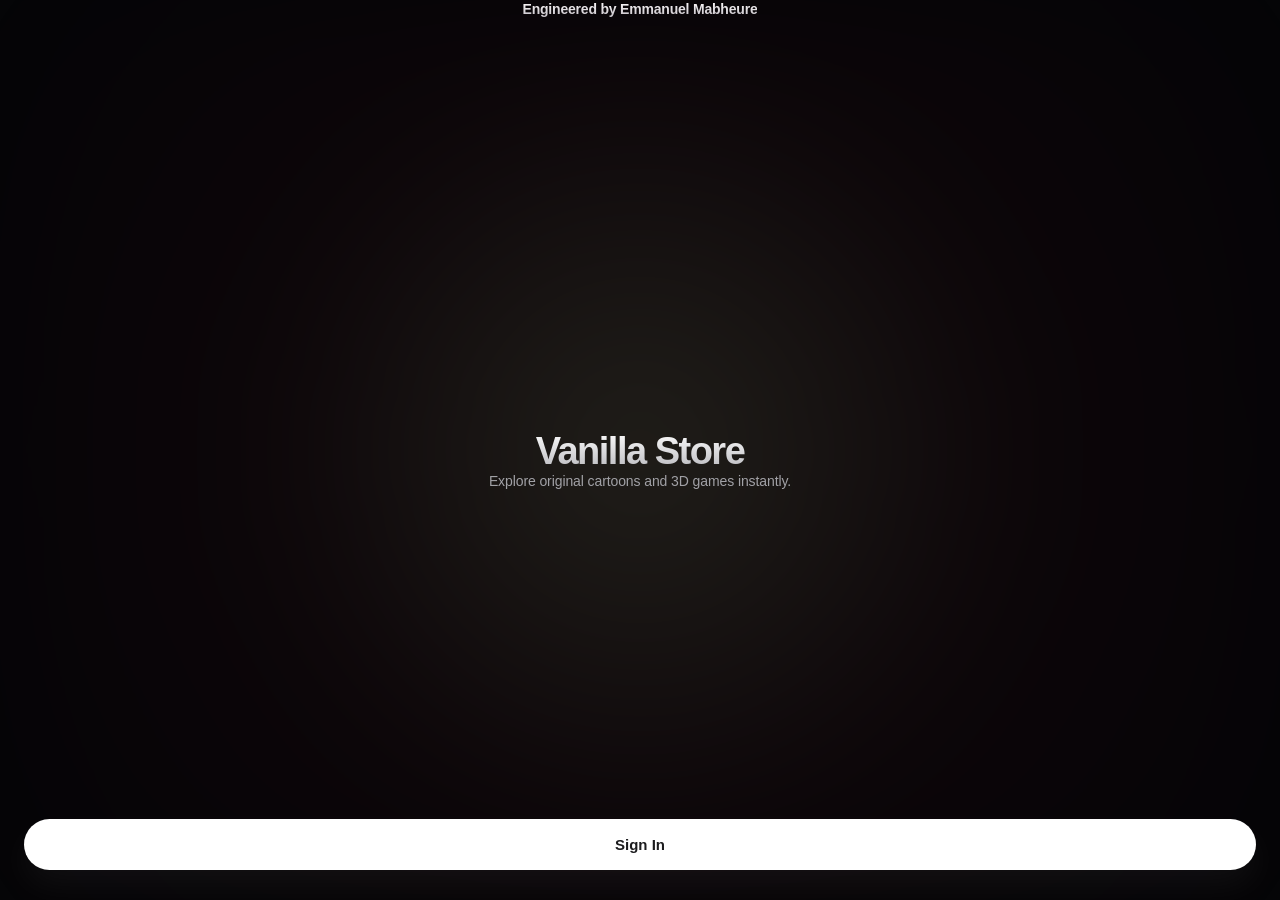
==== index.html @ 353b4a94 "Refactor CSS styles and update HTML structure" ====
<!DOCTYPE html>
<html lang="en">
<head>
    <meta charset="UTF-8">
    <meta name="viewport" content="width=device-width, initial-scale=1.0, maximum-scale=1.0, user-scalable=no">
    <title>Vanilla Store - VOS Platform Shield</title>
    <style>
        /* ==========================================================================
           VANILLA STORE VOS - GITHUB PAGES RESISTANT EDGE-TO-EDGE CHASSIS
           ========================================================================== */
        * {
            box-sizing: border-box !important;
            margin: 0 !important;
            padding: 0 !important;
        }

        body, html {
            background-color: #050507 !important;
            height: 100% !important;
            width: 100% !important;
            font-family: -apple-system, BlinkMacSystemFont, "Segoe UI", Roboto, sans-serif !important;
            color: #ffffff !important;
            user-select: none !important;
            overflow: hidden !important;
        }

        /* Moving Shifting Background Matrix Environment */
        .ambient-vortex {
            position: absolute !important;
            top: 0 !important;
            left: 0 !important;
            width: 100% !important;
            height: 100% !important;
            background: radial-gradient(circle at 50% 50%, rgba(243, 229, 171, 0.12) 0%, rgba(255, 45, 85, 0.03) 50%, transparent 100%) !important;
            filter: blur(60px) !important;
            z-index: 1 !important;
            animation: vortexLiquidMotion 15s infinite ease-in-out !important;
        }

        @keyframes vortexLiquidMotion {
            0%, 100% { transform: scale(1) translate(0px, 0px); }
            50% { transform: scale(1.1) translate(10px, -10px); }
        }

        /* GRID SAFE-ZONE DISPLAY CANVAS: FORCED FULL ACCESSIBILITY RULES */
        .vanilla-viewport-bezel {
            position: absolute !important;
            top: 0 !important;
            left: 0 !important;
            right: 0 !important;
            bottom: 0 !important;
            width: 100% !important;
            height: 100% !important;
            padding: 40px 24px 30px 24px !important;
            display: grid !important;
            grid-template-rows: auto 1fr auto auto !important; /* Fixed micro-slots to isolate footer layout weight */
            justify-items: center !important;
            align-items: center !important;
            overflow: hidden !important;
            z-index: 10 !important;
        }

        /* TOP-TO-BOTTOM LIQUID GLASS REFLECTION INTRO WAVE SHUTTER */
        .liquid-wave-shutter {
            position: absolute !important;
            top: -150% !important;
            left: 0 !important;
            width: 100% !important;
            height: 150% !important;
            background: linear-gradient(180deg, transparent, rgba(243,229,171,0.2), #ffffff, rgba(243,229,171,0.2), transparent) !important;
            z-index: 99 !important;
            animation: verticalWaveSweep 1.4s cubic-bezier(0.76, 0, 0.24, 1) forwards !important;
        }

        @keyframes verticalWaveSweep {
            0% { top: -150%; }
            100% { top: 150%; }
        }

        /* Top Slot: Vector Identity Icon Core */
        .brand-logo-frame {
            width: 60px !important;
            height: 60px !important;
            display: flex !important;
            justify-content: center !important;
            align-items: center !important;
            opacity: 0 !important;
            transform: scale(0.75) !important;
            animation: logoSpringEntry 0.9s cubic-bezier(0.34, 1.56, 0.64, 1) forwards !important;
            animation-delay: 0.8s !important;
            grid-row: 1 !important;
        }

        .brand-logo-frame img { width: 100% !important; height: 100% !important; object-fit: contain !important; }

        @keyframes logoSpringEntry {
            0% { opacity: 0; transform: scale(0.75) blur(4px); }
            100% { opacity: 1; transform: scale(1) blur(0); }
        }

        /* Center Slot: Symmetrical Typography Layout Content Matrix */
        .text-center-matrix {
            text-align: center !important;
            width: 100% !important;
            padding: 0 10px !important;
            grid-row: 2 !important;
        }

        .brand-title-fade {
            font-size: 38px;
            font-weight: 800;
            margin-bottom: 10px;
            letter-spacing: -1.5px;
            background: linear-gradient(180deg, #ffffff 0%, #b5b5ba 100%);
            -webkit-background-clip: text;
            -webkit-text-fill-color: transparent;
            opacity: 0;
            transform: translateY(15px);
            animation: textCascadeEntry 1.2s cubic-bezier(0.25, 1, 0.5, 1) forwards !important;
            animation-delay: 1.1s !important;
        }

        .system-tagline-fade {
            font-size: 14px;
            color: #a1a1a6;
            margin: 0;
            font-weight: 500;
            letter-spacing: -0.1px;
            opacity: 0;
            transform: translateY(12px);
            animation: textCascadeEntry 1.2s cubic-bezier(0.25, 1, 0.5, 1) forwards !important;
            animation-delay: 1.3s !important;
        }

        @keyframes textCascadeEntry {
            0% { opacity: 0; transform: translateY(15px); filter: blur(5px); }
            100% { opacity: 1; transform: translateY(0); filter: blur(0); }
        }

        /* Lower Center Slot: Single Premium Sign In Control Pill */
        .identity-stack-grid { 
            width: 100% !important; 
            max-width: 280px !important; 
            display: flex !important; 
            flex-direction: column !important; 
            justify-content: center !important;
            align-items: center !important;
            grid-row: 3 !important;
            opacity: 0 !important;
            transform: translateY(10px) !important;
            animation: textCascadeEntry 1.4s cubic-bezier(0.25, 1, 0.5, 1) forwards !important;
            animation-delay: 1.6s !important;
            margin-bottom: 30px !important; /* Assures clean breathing space above signature */
        }

        .sso-action-trigger {
            width: 100% !important;
            padding: 16px !important;
            border-radius: 30px !important;
            font-size: 15px !important;
            font-weight: 600;
            cursor: pointer !important;
            display: flex !important;
            align-items: center !important;
            justify-content: center !important;
            transition: transform 0.2s cubic-bezier(0.25, 1, 0.5, 1) !important;
            box-sizing: border-box !important;
            border: 1px solid rgba(255,255,255,0.04) !important;
            text-align: center !important;
            background-color: #ffffff !important;
            color: #1c1c1e !important;
            box-shadow: 0 15px 35px rgba(255,255,255,0.05) !important;
        }
        .sso-action-trigger:active { transform: scale(0.96) !important; }

        /* Bottom Slot: Isolated Founder Signature Baseline Row */
        .branding-signature-footer { 
            width: 100% !important; 
            text-align: center !important; 
            grid-row: 4 !important;
            z-index: 20 !important;
            align-self: end !important; /* Hard locks container right against device frame view */
        }
        
        .founder-signature-line { 
            font-size: 14px !important;
            color: #ffffff !important; 
            font-weight: 600 !important; 
            letter-spacing: -0.2px !important;
            background: linear-gradient(180deg, #ffffff 0%, #c5c5ca 100%);
            -webkit-background-clip: text;
            -webkit-text-fill-color: transparent;
            display: inline-block !important;
        }
    </style>
</head>
<body>

    <div class="ambient-vortex"></div>

    <div class="vanilla-viewport-bezel">
        <div class="liquid-wave-shutter"></div>

        <div class="brand-logo-frame">
            <img src="src/assets/brand-logo.svg" alt="Vanilla Vector Core">
        </div>
        
        <div class="text-center-matrix">
            <h1 class="brand-title-fade">Vanilla Store</h1>
            <p class="system-tagline-fade">Explore original cartoons and 3D games instantly.</p>
        </div>
        
        
            <div class="sso-action-trigger" onclick="triggerHandshake()">Sign In</div>
        </div>

        <div class="branding-signature-footer">
            <span class="founder-signature-line">Engineered by Emmanuel Mabheure</span>
        </div>
    </div>

    <script>
        function triggerHandshake() {
            console.log("🔑 Routing authentication layer query parameters...");
            window.location.href = "store.html";
        }
    </script>
</body>
</html>
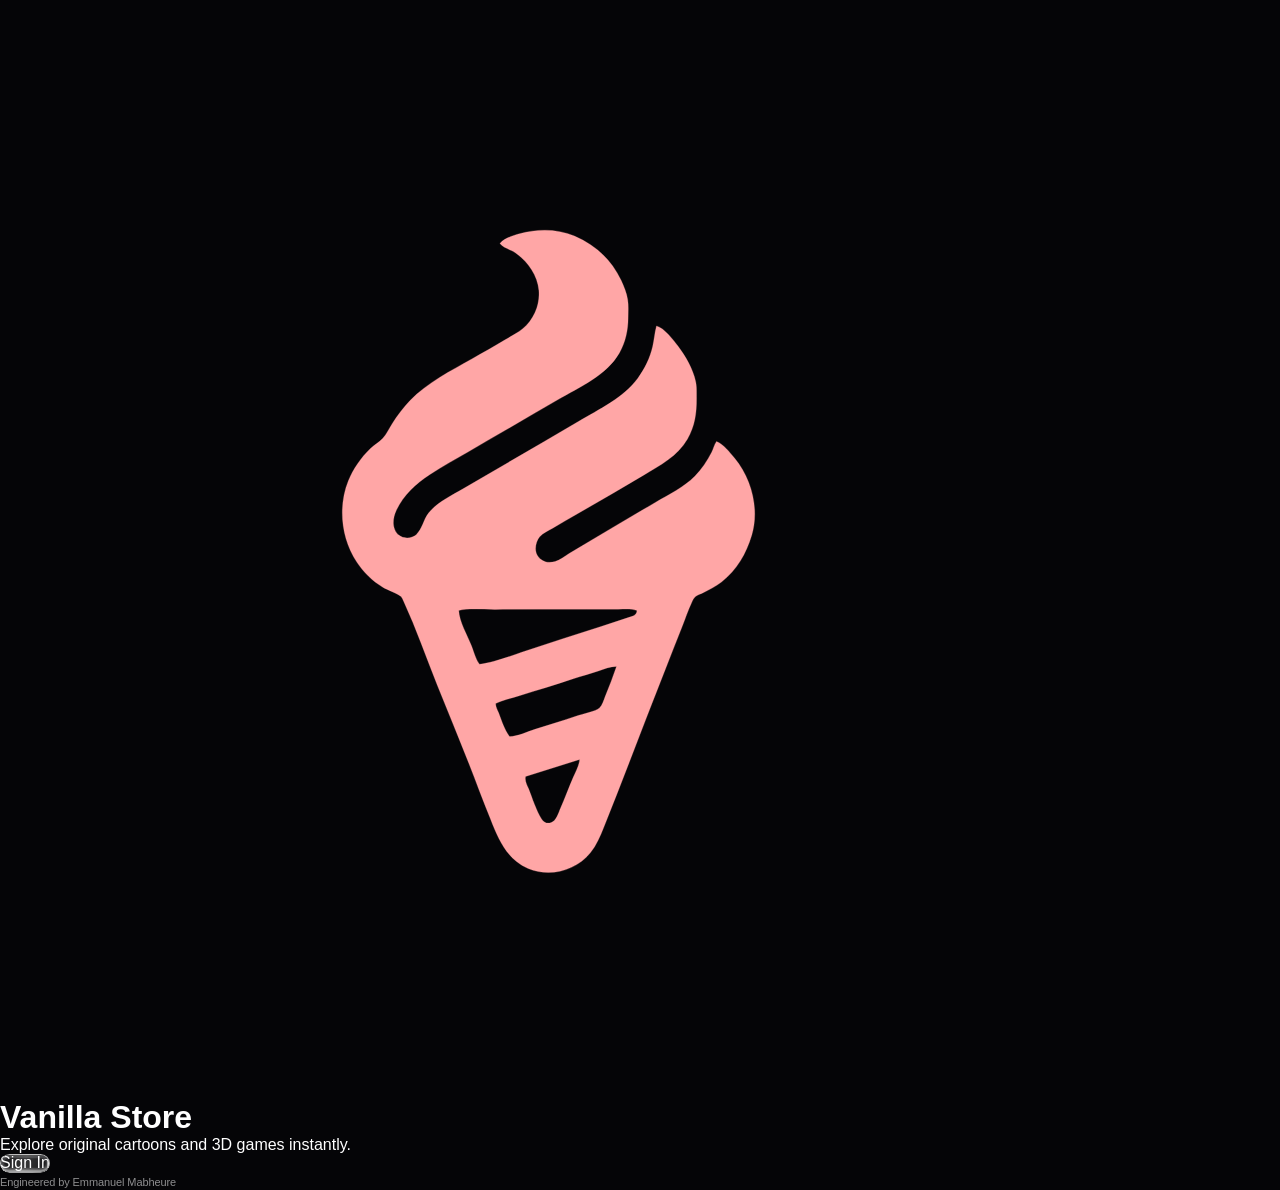
==== commit 6739fdbf: "Refactor index.html with external styles and button element Updated HTML structure and linked extern" ====
--- a/index.html
+++ b/index.html
@@ -4,216 +4,43 @@
     <meta charset="UTF-8">
     <meta name="viewport" content="width=device-width, initial-scale=1.0, maximum-scale=1.0, user-scalable=no">
     <title>Vanilla Store - VOS Platform Shield</title>
-    <style>
-        /* ==========================================================================
-           VANILLA STORE VOS - GITHUB PAGES RESISTANT EDGE-TO-EDGE CHASSIS
-           ========================================================================== */
-        * {
-            box-sizing: border-box !important;
-            margin: 0 !important;
-            padding: 0 !important;
-        }
-
-        body, html {
-            background-color: #050507 !important;
-            height: 100% !important;
-            width: 100% !important;
-            font-family: -apple-system, BlinkMacSystemFont, "Segoe UI", Roboto, sans-serif !important;
-            color: #ffffff !important;
-            user-select: none !important;
-            overflow: hidden !important;
-        }
-
-        /* Moving Shifting Background Matrix Environment */
-        .ambient-vortex {
-            position: absolute !important;
-            top: 0 !important;
-            left: 0 !important;
-            width: 100% !important;
-            height: 100% !important;
-            background: radial-gradient(circle at 50% 50%, rgba(243, 229, 171, 0.12) 0%, rgba(255, 45, 85, 0.03) 50%, transparent 100%) !important;
-            filter: blur(60px) !important;
-            z-index: 1 !important;
-            animation: vortexLiquidMotion 15s infinite ease-in-out !important;
-        }
-
-        @keyframes vortexLiquidMotion {
-            0%, 100% { transform: scale(1) translate(0px, 0px); }
-            50% { transform: scale(1.1) translate(10px, -10px); }
-        }
-
-        /* GRID SAFE-ZONE DISPLAY CANVAS: FORCED FULL ACCESSIBILITY RULES */
-        .vanilla-viewport-bezel {
-            position: absolute !important;
-            top: 0 !important;
-            left: 0 !important;
-            right: 0 !important;
-            bottom: 0 !important;
-            width: 100% !important;
-            height: 100% !important;
-            padding: 40px 24px 30px 24px !important;
-            display: grid !important;
-            grid-template-rows: auto 1fr auto auto !important; /* Fixed micro-slots to isolate footer layout weight */
-            justify-items: center !important;
-            align-items: center !important;
-            overflow: hidden !important;
-            z-index: 10 !important;
-        }
-
-        /* TOP-TO-BOTTOM LIQUID GLASS REFLECTION INTRO WAVE SHUTTER */
-        .liquid-wave-shutter {
-            position: absolute !important;
-            top: -150% !important;
-            left: 0 !important;
-            width: 100% !important;
-            height: 150% !important;
-            background: linear-gradient(180deg, transparent, rgba(243,229,171,0.2), #ffffff, rgba(243,229,171,0.2), transparent) !important;
-            z-index: 99 !important;
-            animation: verticalWaveSweep 1.4s cubic-bezier(0.76, 0, 0.24, 1) forwards !important;
-        }
-
-        @keyframes verticalWaveSweep {
-            0% { top: -150%; }
-            100% { top: 150%; }
-        }
-
-        /* Top Slot: Vector Identity Icon Core */
-        .brand-logo-frame {
-            width: 60px !important;
-            height: 60px !important;
-            display: flex !important;
-            justify-content: center !important;
-            align-items: center !important;
-            opacity: 0 !important;
-            transform: scale(0.75) !important;
-            animation: logoSpringEntry 0.9s cubic-bezier(0.34, 1.56, 0.64, 1) forwards !important;
-            animation-delay: 0.8s !important;
-            grid-row: 1 !important;
-        }
-
-        .brand-logo-frame img { width: 100% !important; height: 100% !important; object-fit: contain !important; }
-
-        @keyframes logoSpringEntry {
-            0% { opacity: 0; transform: scale(0.75) blur(4px); }
-            100% { opacity: 1; transform: scale(1) blur(0); }
-        }
-
-        /* Center Slot: Symmetrical Typography Layout Content Matrix */
-        .text-center-matrix {
-            text-align: center !important;
-            width: 100% !important;
-            padding: 0 10px !important;
-            grid-row: 2 !important;
-        }
-
-        .brand-title-fade {
-            font-size: 38px;
-            font-weight: 800;
-            margin-bottom: 10px;
-            letter-spacing: -1.5px;
-            background: linear-gradient(180deg, #ffffff 0%, #b5b5ba 100%);
-            -webkit-background-clip: text;
-            -webkit-text-fill-color: transparent;
-            opacity: 0;
-            transform: translateY(15px);
-            animation: textCascadeEntry 1.2s cubic-bezier(0.25, 1, 0.5, 1) forwards !important;
-            animation-delay: 1.1s !important;
-        }
-
-        .system-tagline-fade {
-            font-size: 14px;
-            color: #a1a1a6;
-            margin: 0;
-            font-weight: 500;
-            letter-spacing: -0.1px;
-            opacity: 0;
-            transform: translateY(12px);
-            animation: textCascadeEntry 1.2s cubic-bezier(0.25, 1, 0.5, 1) forwards !important;
-            animation-delay: 1.3s !important;
-        }
-
-        @keyframes textCascadeEntry {
-            0% { opacity: 0; transform: translateY(15px); filter: blur(5px); }
-            100% { opacity: 1; transform: translateY(0); filter: blur(0); }
-        }
-
-        /* Lower Center Slot: Single Premium Sign In Control Pill */
-        .identity-stack-grid { 
-            width: 100% !important; 
-            max-width: 280px !important; 
-            display: flex !important; 
-            flex-direction: column !important; 
-            justify-content: center !important;
-            align-items: center !important;
-            grid-row: 3 !important;
-            opacity: 0 !important;
-            transform: translateY(10px) !important;
-            animation: textCascadeEntry 1.4s cubic-bezier(0.25, 1, 0.5, 1) forwards !important;
-            animation-delay: 1.6s !important;
-            margin-bottom: 30px !important; /* Assures clean breathing space above signature */
-        }
-
-        .sso-action-trigger {
-            width: 100% !important;
-            padding: 16px !important;
-            border-radius: 30px !important;
-            font-size: 15px !important;
-            font-weight: 600;
-            cursor: pointer !important;
-            display: flex !important;
-            align-items: center !important;
-            justify-content: center !important;
-            transition: transform 0.2s cubic-bezier(0.25, 1, 0.5, 1) !important;
-            box-sizing: border-box !important;
-            border: 1px solid rgba(255,255,255,0.04) !important;
-            text-align: center !important;
-            background-color: #ffffff !important;
-            color: #1c1c1e !important;
-            box-shadow: 0 15px 35px rgba(255,255,255,0.05) !important;
-        }
-        .sso-action-trigger:active { transform: scale(0.96) !important; }
-
-        /* Bottom Slot: Isolated Founder Signature Baseline Row */
-        .branding-signature-footer { 
-            width: 100% !important; 
-            text-align: center !important; 
-            grid-row: 4 !important;
-            z-index: 20 !important;
-            align-self: end !important; /* Hard locks container right against device frame view */
-        }
-        
-        .founder-signature-line { 
-            font-size: 14px !important;
-            color: #ffffff !important; 
-            font-weight: 600 !important; 
-            letter-spacing: -0.2px !important;
-            background: linear-gradient(180deg, #ffffff 0%, #c5c5ca 100%);
-            -webkit-background-clip: text;
-            -webkit-text-fill-color: transparent;
-            display: inline-block !important;
-        }
-    </style>
+    
+    <!-- MASTER DECOUPLED STYLESHEETS (CONNECTED VIA RELATIVE PATHING) -->
+    <link rel="stylesheet" href="./src/styles/main.css">
+    <link rel="stylesheet" href="./src/styles/typography.css">
+    
+    <!-- YOUR MODULAR ANIMATION DIRECTORY TRACERS -->
+    <link rel="stylesheet" href="./src/assets/background/style.css">
+    <link rel="stylesheet" href="./src/assets/signin/style.css">
 </head>
 <body>
 
-    <div class="ambient-vortex"></div>
+    <!-- INJECTS THE MODULAR MOVING STARS LOGIC LAYER -->
+    <div class="stars-animation-container-slot">
+        <!-- Your background folder's assets execute here -->
+    </div>
 
+    <!-- MAIN GRID CONTAINER CHASSIS -->
     <div class="vanilla-viewport-bezel">
         <div class="liquid-wave-shutter"></div>
 
+        <!-- TOP CORE: Logo Asset -->
         <div class="brand-logo-frame">
-            <img src="src/assets/brand-logo.svg" alt="Vanilla Vector Core">
+            <img src="./src/assets/vanilla.svg" alt="Vanilla Vector Core">
         </div>
         
+        <!-- CENTER CORE: Clean Short Presentation Description -->
         <div class="text-center-matrix">
             <h1 class="brand-title-fade">Vanilla Store</h1>
             <p class="system-tagline-fade">Explore original cartoons and 3D games instantly.</p>
         </div>
         
+        <!-- BASE CORE: Single Premium Sign In Action Pill (Hooks into signin/style.css) -->
         
-            <div class="sso-action-trigger" onclick="triggerHandshake()">Sign In</div>
+            <button class="sso-action-trigger" onclick="triggerHandshake()">Sign In</button>
         </div>
 
+        <!-- PROTECTED BASELINE FOOTER: EMMANUEL MABHEURE TRADEMARK LOCKED IN POSITION -->
         <div class="branding-signature-footer">
             <span class="founder-signature-line">Engineered by Emmanuel Mabheure</span>
         </div>
@@ -221,7 +48,7 @@
 
     <script>
         function triggerHandshake() {
-            console.log("🔑 Routing authentication layer query parameters...");
+            console.log("🔑 Initializing secure single-point authentication gateway routing...");
             window.location.href = "store.html";
         }
     </script>
--- a/src/styles/main.css
+++ b/src/styles/main.css
@@ -0,0 +1,117 @@
+/* ==========================================================================
+   VANILLA STORE VOS - SPECULAR LAYERED LIQUID PHYSICS ENGINE
+   ========================================================================== */
+
+*, *::before, *::after {
+    box-sizing: border-box;
+    margin: 0;
+    padding: 0;
+}
+
+html, body {
+    width: 100%;
+    min-height: 100dvh;
+    background-color: #050507;
+    font-family: -apple-system, BlinkMacSystemFont, "Segoe UI", Roboto, sans-serif;
+    color: #ffffff;
+    overflow: hidden;
+    position: relative;
+}
+
+/* THE PORTAL ENVIRONMENT: Shifting organic light source deep in the canvas background */
+.ambient-vortex {
+    position: absolute;
+    width: 100%;
+    height: 100dvh;
+    background: radial-gradient(circle at 50% 50%, rgba(243, 229, 171, 0.12) 0%, rgba(255, 45, 85, 0.03) 50%, transparent 100%);
+    filter: blur(60px);
+    z-index: 1;
+    animation: vortexMotion 15s infinite ease-in-out;
+}
+@keyframes vortexMotion { 0%, 100% { transform: scale(1) translate(0px, 0px); } 50% { transform: scale(1.08) translate(8px, -8px); } }
+
+/* Proportional Centering Chassis core framework */
+.app-chassis {
+    display: flex;
+    flex-direction: column;
+    justify-content: space-between;
+    align-items: center;
+    min-height: 100dvh;
+    width: 100%;
+    max-width: 480px;
+    margin: 0 auto;
+    padding: env(safe-area-inset-top, 50px) 24px env(safe-area-inset-bottom, 35px);
+    text-align: center;
+    position: relative;
+    overflow: hidden;
+    z-index: 10;
+}
+
+/* THE LIQUID GLIP OVERLAY SHEEN: Sweeps across the viewport from top corner to bottom on boot */
+.liquid-wave-shutter {
+    position: absolute;
+    top: 0;
+    left: -150%;
+    width: 140%;
+    height: 100%;
+    background: linear-gradient(90deg, transparent, rgba(255,255,255,0.02), rgba(243,229,171,0.22), #ffffff, rgba(243,229,171,0.22), transparent);
+    z-index: 99;
+    transform: skewX(-22deg);
+    animation: horizontalGlipSweep 1.35s cubic-bezier(0.76, 0, 0.24, 1) forwards;
+}
+@keyframes horizontalGlipSweep { 0% { left: -150%; } 100% { left: 180%; } }
+
+/* Hero Section Layout Base */
+.hero-section {
+    display: flex;
+    flex-direction: column;
+    align-items: center;
+    margin-top: auto;
+    margin-bottom: 2.2rem;
+}
+
+/* Vector Image Positioning Node - Controlled Elastic Entry */
+.brand-vector {
+    width: 66px;
+    height: 66px;
+    margin-bottom: 1.6rem;
+    object-fit: contain;
+    opacity: 0;
+    transform: scale(0.7);
+    animation: logoPopIn 0.85s cubic-bezier(0.34, 1.56, 0.64, 1) forwards;
+    animation-delay: 0.8s; /* Instantly pops right behind the glip wave sweep trail */
+}
+@keyframes logoPopIn { 0% { opacity: 0; transform: scale(0.7) rotate(-6deg); } 100% { opacity: 1; transform: scale(1) rotate(0deg); } }
+
+/* Control Button Stack Grid Layout Box */
+.auth-stack {
+    display: flex;
+    flex-direction: column;
+    gap: 12px;
+    width: 100%;
+    max-width: 305px;
+    margin-bottom: auto;
+}
+
+.pill-btn {
+    width: 100%;
+    height: 54px;
+    border-radius: 27px; /* Perfect oval pill curves matching Google Flow metrics */
+    font-size: 14px;
+    font-weight: 600;
+    cursor: pointer;
+    display: flex;
+    align-items: center;
+    justify-content: center;
+    gap: 12px;
+    transition: transform 0.2s cubic-bezier(0.25, 1, 0.5, 1);
+    box-sizing: border-box;
+    border: 1px solid rgba(255,255,255,0.04);
+}
+.pill-btn:active { transform: scale(0.96); }
+
+.oauth-google { background-color: #ffffff; color: #1c1c1e; }
+.oauth-apple { background-color: #111113; color: #ffffff; border-color: rgba(255,255,255,0.1); }
+.oauth-microsoft { background-color: rgba(43, 43, 43, 0.6); color: #ffffff; border-color: rgba(255,255,255,0.1); }
+
+.app-footer { width: 100%; padding-top: 20px; flex-shrink: 0; z-index: 20; }
--- a/src/styles/typography.css
+++ b/src/styles/typography.css
@@ -0,0 +1,58 @@
+/* ==========================================================================
+   VANILLA STORE VOS - CINEMATIC METALLIC TEXT CASCADE CONFIGURATION
+   ========================================================================== */
+
+.brand-title {
+    font-size: 2.3rem;
+    font-weight: 800;
+    letter-spacing: -1.3px;
+    background: linear-gradient(180deg, #ffffff 0%, #b5b5ba 100%);
+    -webkit-background-clip: text;
+    -webkit-text-fill-color: transparent;
+    margin-bottom: 8px;
+    opacity: 0;
+    transform: translateY(12px);
+    animation: textIntroCascade 1.1s cubic-bezier(0.25, 1, 0.5, 1) forwards;
+    animation-delay: 1.1s; /* Ripples in smoothly directly after the vector logo pops */
+}
+
+.system-tagline {
+    font-size: 13px;
+    color: #8e8e93;
+    font-weight: 500;
+    letter-spacing: -0.1px;
+    opacity: 0;
+    transform: translateY(10px);
+    animation: textIntroCascade 1.1s cubic-bezier(0.25, 1, 0.5, 1) forwards;
+    animation-delay: 1.3s;
+}
+
+.auth-stack {
+    opacity: 0;
+    transform: translateY(8px);
+    animation: textIntroCascade 1.3s cubic-bezier(0.25, 1, 0.5, 1) forwards;
+    animation-delay: 1.6s; /* The final layout segment sliding into precision center layout coordinates */
+}
+
+.crypto-stamp {
+    font-size: 8px;
+    color: rgba(255, 255, 255, 0.2);
+    font-weight: 700;
+    letter-spacing: 1.5px;
+    text-transform: uppercase;
+    display: block;
+    margin-bottom: 4px;
+}
+
+.founder-signature-line {
+    font-size: 11px;
+    color: rgba(255, 255, 255, 0.55);
+    font-weight: 500;
+    letter-spacing: -0.1px;
+}
+
+@keyframes textIntroCascade {
+    0% { opacity: 0; transform: translateY(12px); filter: blur(4px); }
+    100% { opacity: 1; transform: translateY(0); filter: blur(0); }
+}
+
--- a/src/assets/background/style.css
+++ b/src/assets/background/style.css
@@ -0,0 +1,2101 @@
+/* From Uiverse.io by amir_6539 */ 
+.container {
+  height: 100%;
+  width: 100%;
+  background: radial-gradient(ellipse at bottom, #1b2735 0%, #090a0f 100%);
+  overflow: hidden;
+}
+
+#stars {
+  width: 1px;
+  height: 1px;
+  background: transparent;
+  box-shadow:
+    501px 811px #fff,
+    1450px 1324px #fff,
+    1093px 1780px #fff,
+    1469px 678px #fff,
+    904px 741px #fff,
+    1160px 781px #fff,
+    1841px 1962px #fff,
+    1630px 1667px #fff,
+    1788px 676px #fff,
+    367px 1734px #fff,
+    1343px 156px #fff,
+    1283px 1142px #fff,
+    1062px 378px #fff,
+    1395px 467px #fff,
+    1017px 1891px #fff,
+    137px 1114px #fff,
+    1767px 1403px #fff,
+    1543px 11px #fff,
+    1078px 181px #fff,
+    1189px 1574px #fff,
+    1697px 1551px #fff,
+    439px 472px #fff,
+    1491px 677px #fff,
+    1364px 599px #fff,
+    34px 382px #fff,
+    1221px 1584px #fff,
+    1266px 1499px #fff,
+    169px 1907px #fff,
+    1219px 1125px #fff,
+    659px 18px #fff,
+    1731px 1959px #fff,
+    332px 1216px #fff,
+    1913px 788px #fff,
+    80px 712px #fff,
+    326px 1605px #fff,
+    574px 1502px #fff,
+    473px 1653px #fff,
+    404px 975px #fff,
+    322px 1797px #fff,
+    425px 1321px #fff,
+    1121px 1797px #fff,
+    731px 647px #fff,
+    891px 1584px #fff,
+    1523px 109px #fff,
+    1379px 244px #fff,
+    865px 1064px #fff,
+    493px 956px #fff,
+    624px 1380px #fff,
+    440px 619px #fff,
+    1630px 767px #fff,
+    955px 1196px #fff,
+    62px 729px #fff,
+    126px 946px #fff,
+    1256px 896px #fff,
+    1444px 256px #fff,
+    661px 1628px #fff,
+    1078px 1716px #fff,
+    300px 737px #fff,
+    1734px 413px #fff,
+    1296px 129px #fff,
+    1771px 1678px #fff,
+    977px 1764px #fff,
+    1879px 549px #fff,
+    665px 1531px #fff,
+    89px 701px #fff,
+    1084px 1183px #fff,
+    1597px 1576px #fff,
+    1354px 1774px #fff,
+    554px 1471px #fff,
+    1469px 287px #fff,
+    887px 106px #fff,
+    1962px 766px #fff,
+    638px 805px #fff,
+    1651px 741px #fff,
+    1517px 1826px #fff,
+    24px 1152px #fff,
+    507px 558px #fff,
+    1262px 652px #fff,
+    246px 1048px #fff,
+    1077px 421px #fff,
+    1866px 1847px #fff,
+    1986px 1561px #fff,
+    704px 632px #fff,
+    1991px 1875px #fff,
+    1227px 395px #fff,
+    45px 1116px #fff,
+    247px 786px #fff,
+    890px 607px #fff,
+    787px 1235px #fff,
+    557px 524px #fff,
+    1582px 1285px #fff,
+    1725px 1366px #fff,
+    952px 747px #fff,
+    251px 458px #fff,
+    1500px 1250px #fff,
+    1999px 1734px #fff,
+    1336px 1955px #fff,
+    1705px 1464px #fff,
+    728px 697px #fff,
+    594px 510px #fff,
+    1345px 1990px #fff,
+    1919px 1803px #fff,
+    1117px 966px #fff,
+    1629px 97px #fff,
+    1046px 1196px #fff,
+    810px 1092px #fff,
+    722px 976px #fff,
+    406px 18px #fff,
+    1665px 1860px #fff,
+    1758px 1628px #fff,
+    1183px 463px #fff,
+    564px 239px #fff,
+    13px 1767px #fff,
+    1482px 1472px #fff,
+    1700px 347px #fff,
+    1362px 244px #fff,
+    1141px 1708px #fff,
+    22px 885px #fff,
+    374px 1309px #fff,
+    1034px 1037px #fff,
+    1725px 1086px #fff,
+    1343px 1921px #fff,
+    596px 903px #fff,
+    1061px 478px #fff,
+    18px 1409px #fff,
+    729px 1364px #fff,
+    264px 911px #fff,
+    677px 1442px #fff,
+    123px 33px #fff,
+    1303px 646px #fff,
+    1945px 792px #fff,
+    1305px 938px #fff,
+    918px 1536px #fff,
+    620px 948px #fff,
+    183px 646px #fff,
+    695px 687px #fff,
+    881px 272px #fff,
+    1521px 1212px #fff,
+    1423px 1022px #fff,
+    1545px 1271px #fff,
+    1393px 348px #fff,
+    685px 1910px #fff,
+    1446px 856px #fff,
+    73px 1201px #fff,
+    736px 999px #fff,
+    673px 796px #fff,
+    469px 850px #fff,
+    1912px 142px #fff,
+    1278px 664px #fff,
+    184px 1990px #fff,
+    1173px 1312px #fff,
+    782px 1879px #fff,
+    323px 1035px #fff,
+    611px 908px #fff,
+    565px 1449px #fff,
+    748px 1713px #fff,
+    1047px 490px #fff,
+    1040px 1872px #fff,
+    1818px 1659px #fff,
+    1806px 1327px #fff,
+    386px 575px #fff,
+    1550px 463px #fff,
+    148px 687px #fff,
+    651px 1683px #fff,
+    1588px 1194px #fff,
+    1831px 2px #fff,
+    581px 876px #fff,
+    1396px 1743px #fff,
+    1212px 1810px #fff,
+    421px 1920px #fff,
+    658px 1461px #fff,
+    1859px 1809px #fff,
+    1456px 388px #fff,
+    186px 1627px #fff,
+    1528px 1145px #fff,
+    171px 97px #fff,
+    674px 1072px #fff,
+    676px 1052px #fff,
+    1165px 1131px #fff,
+    1088px 781px #fff,
+    1231px 948px #fff,
+    330px 257px #fff,
+    426px 1046px #fff,
+    549px 652px #fff,
+    1338px 74px #fff,
+    1749px 364px #fff,
+    931px 369px #fff,
+    383px 1428px #fff,
+    1558px 389px #fff,
+    927px 133px #fff,
+    234px 1888px #fff,
+    1785px 1617px #fff,
+    556px 643px #fff,
+    401px 275px #fff,
+    406px 1644px #fff,
+    1253px 1852px #fff,
+    1599px 883px #fff,
+    744px 1721px #fff,
+    524px 1297px #fff,
+    1226px 1177px #fff,
+    1679px 55px #fff,
+    874px 1811px #fff,
+    838px 790px #fff,
+    1241px 430px #fff,
+    1676px 652px #fff,
+    1191px 568px #fff,
+    53px 1990px #fff,
+    1163px 237px #fff,
+    61px 223px #fff,
+    592px 456px #fff,
+    1844px 271px #fff,
+    1324px 1488px #fff,
+    1373px 717px #fff,
+    1822px 709px #fff,
+    1464px 941px #fff,
+    1445px 1118px #fff,
+    991px 1414px #fff,
+    1964px 1076px #fff,
+    108px 172px #fff,
+    641px 1722px #fff,
+    1539px 427px #fff,
+    1697px 45px #fff,
+    1301px 1353px #fff,
+    1060px 329px #fff,
+    967px 1396px #fff,
+    493px 301px #fff,
+    1228px 1406px #fff,
+    1211px 1653px #fff,
+    444px 1822px #fff,
+    1746px 353px #fff,
+    1449px 381px #fff,
+    671px 887px #fff,
+    650px 138px #fff,
+    30px 1839px #fff,
+    1094px 1405px #fff,
+    273px 796px #fff,
+    1618px 1964px #fff,
+    1045px 1849px #fff,
+    1472px 1155px #fff,
+    1529px 1312px #fff,
+    728px 448px #fff,
+    44px 1908px #fff,
+    691px 818px #fff,
+    254px 293px #fff,
+    1981px 1133px #fff,
+    1307px 375px #fff,
+    196px 316px #fff,
+    1241px 1975px #fff,
+    1138px 1706px #fff,
+    1769px 463px #fff,
+    1768px 1428px #fff,
+    1730px 590px #fff,
+    1780px 523px #fff,
+    1862px 1526px #fff,
+    1613px 909px #fff,
+    1266px 1781px #fff,
+    470px 352px #fff,
+    699px 1682px #fff,
+    1002px 614px #fff,
+    1209px 133px #fff,
+    1842px 518px #fff,
+    1422px 1836px #fff,
+    1720px 1901px #fff,
+    470px 1788px #fff,
+    1355px 1387px #fff,
+    146px 1162px #fff,
+    933px 80px #fff,
+    681px 1063px #fff,
+    313px 1341px #fff,
+    740px 1498px #fff,
+    168px 1014px #fff,
+    345px 1355px #fff,
+    1498px 1562px #fff,
+    1626px 1358px #fff,
+    890px 403px #fff,
+    663px 562px #fff,
+    1481px 168px #fff,
+    22px 719px #fff,
+    774px 1041px #fff,
+    1899px 829px #fff,
+    430px 158px #fff,
+    430px 361px #fff,
+    1592px 1334px #fff,
+    224px 323px #fff,
+    1639px 1131px #fff,
+    7px 271px #fff,
+    1646px 1514px #fff,
+    1605px 1444px #fff,
+    1820px 1665px #fff,
+    1549px 1641px #fff,
+    1609px 1377px #fff,
+    486px 1098px #fff,
+    229px 613px #fff,
+    542px 1694px #fff,
+    318px 256px #fff,
+    1861px 918px #fff,
+    889px 892px #fff,
+    442px 1524px #fff,
+    19px 422px #fff,
+    1935px 1908px #fff,
+    828px 109px #fff,
+    862px 1248px #fff,
+    1275px 560px #fff,
+    906px 63px #fff,
+    337px 1605px #fff,
+    1691px 918px #fff,
+    1414px 679px #fff,
+    1726px 749px #fff,
+    1540px 1149px #fff,
+    1337px 1466px #fff,
+    446px 430px #fff,
+    676px 1616px #fff,
+    840px 326px #fff,
+    976px 977px #fff,
+    1840px 642px #fff,
+    1273px 804px #fff,
+    1071px 928px #fff,
+    1292px 1675px #fff,
+    29px 1148px #fff,
+    1585px 135px #fff,
+    1007px 563px #fff,
+    1035px 78px #fff,
+    1174px 574px #fff,
+    120px 1304px #fff,
+    845px 1292px #fff,
+    861px 540px #fff,
+    234px 232px #fff,
+    1940px 1367px #fff,
+    759px 639px #fff,
+    1775px 1381px #fff,
+    906px 372px #fff,
+    1104px 1165px #fff,
+    1524px 911px #fff,
+    1882px 330px #fff,
+    1389px 700px #fff,
+    300px 1629px #fff,
+    220px 1614px #fff,
+    563px 140px #fff,
+    1611px 1586px #fff,
+    793px 1316px #fff,
+    325px 1070px #fff,
+    1722px 1462px #fff,
+    1406px 1120px #fff,
+    1169px 1768px #fff,
+    1956px 1053px #fff,
+    959px 1587px #fff,
+    585px 1566px #fff,
+    370px 204px #fff,
+    1606px 1416px #fff,
+    443px 1606px #fff,
+    1499px 1102px #fff,
+    1943px 105px #fff,
+    1121px 1594px #fff,
+    1512px 32px #fff,
+    871px 1425px #fff,
+    433px 100px #fff,
+    294px 1471px #fff,
+    1688px 1755px #fff,
+    1666px 591px #fff,
+    1034px 300px #fff,
+    734px 1178px #fff,
+    1342px 313px #fff,
+    1616px 1590px #fff,
+    1763px 1472px #fff,
+    632px 1935px #fff,
+    1708px 872px #fff,
+    1871px 915px #fff,
+    1829px 1020px #fff,
+    1599px 578px #fff,
+    42px 585px #fff,
+    1163px 1382px #fff,
+    1744px 1272px #fff,
+    984px 1426px #fff,
+    1786px 1584px #fff,
+    1813px 379px #fff,
+    1867px 1127px #fff,
+    97px 567px #fff,
+    626px 988px #fff,
+    1178px 79px #fff,
+    1703px 211px #fff,
+    961px 1785px #fff,
+    110px 975px #fff,
+    953px 1941px #fff,
+    1027px 1790px #fff,
+    1665px 107px #fff,
+    11px 964px #fff,
+    1718px 1147px #fff,
+    21px 1728px #fff,
+    1358px 1922px #fff,
+    872px 65px #fff,
+    1191px 1635px #fff,
+    762px 681px #fff,
+    1519px 1033px #fff,
+    906px 566px #fff,
+    1074px 657px #fff,
+    1093px 415px #fff,
+    51px 198px #fff,
+    1075px 1418px #fff,
+    1547px 1070px #fff,
+    225px 920px #fff,
+    850px 1974px #fff,
+    981px 595px #fff,
+    1425px 131px #fff,
+    460px 917px #fff,
+    56px 495px #fff,
+    714px 428px #fff,
+    920px 493px #fff,
+    470px 1521px #fff,
+    532px 821px #fff,
+    1905px 71px #fff,
+    883px 1501px #fff,
+    294px 196px #fff,
+    381px 1999px #fff,
+    332px 793px #fff,
+    1246px 408px #fff,
+    233px 149px #fff,
+    315px 231px #fff,
+    1594px 1302px #fff,
+    696px 1585px #fff,
+    791px 136px #fff,
+    479px 199px #fff,
+    1627px 1413px #fff,
+    1824px 924px #fff,
+    1631px 342px #fff,
+    1251px 1151px #fff,
+    284px 1781px #fff,
+    497px 1052px #fff,
+    204px 1161px #fff,
+    646px 1499px #fff,
+    1762px 558px #fff,
+    854px 1833px #fff,
+    883px 945px #fff,
+    44px 982px #fff,
+    1101px 834px #fff,
+    515px 1748px #fff,
+    1578px 1435px #fff,
+    819px 1258px #fff,
+    776px 670px #fff,
+    115px 385px #fff,
+    1478px 434px #fff,
+    885px 20px #fff,
+    192px 1513px #fff,
+    78px 1129px #fff,
+    1774px 1105px #fff,
+    955px 1149px #fff,
+    1817px 1929px #fff,
+    1106px 1832px #fff,
+    1107px 1997px #fff,
+    94px 23px #fff,
+    243px 982px #fff,
+    43px 1972px #fff,
+    1798px 673px #fff,
+    1131px 1589px #fff,
+    841px 14px #fff,
+    826px 345px #fff,
+    687px 56px #fff,
+    1084px 32px #fff,
+    1887px 1878px #fff,
+    153px 526px #fff,
+    1828px 253px #fff,
+    1947px 1105px #fff,
+    886px 700px #fff,
+    1307px 1723px #fff,
+    1274px 651px #fff,
+    1530px 837px #fff,
+    1699px 1637px #fff,
+    1703px 1331px #fff,
+    1929px 1557px #fff,
+    1763px 737px #fff,
+    1118px 1680px #fff,
+    1545px 692px #fff,
+    1462px 1092px #fff,
+    208px 1667px #fff,
+    1393px 859px #fff,
+    186px 1794px #fff,
+    351px 1199px #fff,
+    642px 1995px #fff,
+    1061px 1726px #fff,
+    1708px 115px #fff,
+    1233px 1305px #fff,
+    637px 1786px #fff,
+    1730px 603px #fff,
+    75px 1240px #fff,
+    1704px 1326px #fff,
+    584px 346px #fff,
+    438px 1554px #fff,
+    561px 513px #fff,
+    1382px 225px #fff,
+    467px 1674px #fff,
+    1403px 815px #fff,
+    1546px 1835px #fff,
+    127px 1119px #fff,
+    276px 591px #fff,
+    688px 1458px #fff,
+    765px 646px #fff,
+    474px 984px #fff,
+    171px 361px #fff,
+    94px 1480px #fff,
+    1962px 1666px #fff,
+    909px 1037px #fff,
+    1725px 222px #fff,
+    253px 1355px #fff,
+    1892px 1901px #fff,
+    275px 1847px #fff,
+    28px 1184px #fff,
+    1725px 1382px #fff,
+    882px 647px #fff,
+    1935px 1046px #fff,
+    10px 344px #fff,
+    292px 1328px #fff,
+    127px 1352px #fff,
+    752px 929px #fff,
+    1589px 384px #fff,
+    284px 1829px #fff,
+    381px 820px #fff,
+    1229px 1125px #fff,
+    777px 429px #fff,
+    1811px 1499px #fff,
+    1573px 287px #fff,
+    295px 756px #fff,
+    389px 616px #fff,
+    781px 41px #fff,
+    1092px 333px #fff,
+    794px 1588px #fff,
+    386px 1847px #fff,
+    1802px 710px #fff,
+    662px 60px #fff,
+    640px 264px #fff,
+    463px 746px #fff,
+    1859px 799px #fff,
+    763px 37px #fff,
+    639px 396px #fff,
+    357px 1071px #fff,
+    1190px 1430px #fff,
+    1814px 257px #fff,
+    1382px 235px #fff,
+    606px 1304px #fff,
+    1939px 1470px #fff,
+    1124px 349px #fff,
+    307px 1567px #fff,
+    310px 1323px #fff,
+    1145px 922px #fff,
+    1196px 1922px #fff,
+    1647px 544px #fff,
+    788px 1337px #fff,
+    257px 632px #fff,
+    1413px 414px #fff,
+    590px 620px #fff,
+    582px 794px #fff,
+    1702px 1481px #fff,
+    1055px 53px #fff,
+    157px 346px #fff,
+    50px 1901px #fff,
+    1038px 1369px #fff,
+    796px 1941px #fff,
+    215px 194px #fff,
+    1567px 1538px #fff,
+    367px 800px #fff,
+    1044px 489px #fff,
+    1109px 1712px #fff,
+    524px 327px #fff,
+    525px 1252px #fff,
+    1475px 1240px #fff,
+    529px 436px #fff,
+    795px 834px #fff,
+    122px 1371px #fff,
+    79px 482px #fff,
+    520px 1249px #fff,
+    336px 1878px #fff,
+    188px 944px #fff,
+    325px 1259px #fff,
+    1491px 1942px #fff,
+    620px 1054px #fff,
+    1606px 1153px #fff,
+    1448px 502px #fff,
+    53px 1381px #fff,
+    107px 1670px #fff,
+    1380px 618px #fff,
+    967px 1557px #fff,
+    1116px 1722px #fff,
+    1174px 1044px #fff,
+    1805px 717px #fff,
+    663px 394px #fff,
+    1848px 1007px #fff,
+    389px 802px #fff,
+    49px 392px #fff,
+    1650px 852px #fff,
+    1678px 1012px #fff,
+    335px 1009px #fff,
+    1818px 1631px #fff,
+    1568px 742px #fff,
+    1162px 1991px #fff,
+    52px 1190px #fff,
+    1401px 928px #fff,
+    119px 1549px #fff,
+    537px 1529px #fff,
+    2px 1709px #fff,
+    122px 387px #fff,
+    543px 2px #fff,
+    27px 1971px #fff,
+    507px 1377px #fff,
+    1362px 1080px #fff,
+    1031px 1544px #fff,
+    1631px 1174px #fff,
+    1603px 312px #fff,
+    1626px 1422px #fff,
+    1430px 615px #fff,
+    1958px 1431px #fff,
+    1946px 1412px #fff,
+    1848px 247px #fff,
+    984px 1808px #fff,
+    1396px 225px #fff,
+    319px 717px #fff,
+    1252px 875px #fff,
+    1619px 156px #fff,
+    951px 1971px #fff,
+    386px 355px #fff,
+    1406px 1151px #fff,
+    273px 1538px #fff,
+    844px 1570px #fff,
+    947px 151px #fff,
+    1363px 525px #fff,
+    209px 307px #fff,
+    1923px 1718px #fff,
+    993px 1741px #fff,
+    1513px 353px #fff,
+    1353px 61px #fff,
+    664px 352px #fff,
+    1382px 359px #fff,
+    1487px 1707px #fff,
+    657px 1045px #fff,
+    1107px 490px #fff,
+    1834px 1176px #fff,
+    837px 1438px #fff,
+    1947px 448px #fff,
+    1196px 333px #fff,
+    151px 555px #fff,
+    18px 992px #fff,
+    458px 748px #fff,
+    1801px 890px #fff,
+    1093px 1012px #fff,
+    315px 1101px #fff,
+    194px 323px #fff,
+    754px 292px #fff,
+    1737px 7px #fff,
+    40px 840px #fff,
+    1170px 805px #fff,
+    176px 1753px #fff,
+    805px 1148px #fff,
+    1578px 1271px #fff,
+    367px 1494px #fff,
+    363px 1111px #fff,
+    1955px 243px #fff,
+    1451px 1093px #fff,
+    375px 617px #fff,
+    1223px 720px #fff,
+    1178px 13px #fff,
+    1456px 865px #fff,
+    1440px 49px #fff,
+    186px 1569px #fff,
+    320px 1853px #fff,
+    300px 539px #fff,
+    1559px 509px #fff,
+    1985px 1108px #fff,
+    1588px 828px #fff,
+    525px 1432px #fff,
+    831px 363px #fff,
+    141px 281px #fff,
+    1319px 402px #fff,
+    40px 456px #fff,
+    1955px 478px #fff,
+    1758px 818px #fff,
+    1924px 688px #fff,
+    1030px 953px #fff,
+    1982px 210px #fff,
+    917px 1401px #fff,
+    1051px 1837px #fff,
+    1045px 463px #fff,
+    1744px 573px #fff,
+    529px 1530px #fff,
+    542px 469px #fff,
+    1982px 324px #fff,
+    1902px 1422px #fff,
+    1968px 782px #fff,
+    1666px 1561px #fff,
+    955px 304px #fff,
+    323px 778px #fff,
+    272px 443px #fff,
+    485px 581px #fff,
+    1353px 1058px #fff,
+    1257px 131px #fff,
+    434px 98px #fff,
+    1587px 1953px #fff,
+    1749px 68px #fff,
+    1984px 839px #fff,
+    1518px 183px #fff,
+    1071px 855px #fff,
+    1662px 1994px #fff,
+    1111px 106px #fff,
+    1954px 838px #fff;
+  animation: animStar 50s linear infinite;
+}
+#stars:after {
+  content: " ";
+  position: absolute;
+  top: 2000px;
+  width: 1px;
+  height: 1px;
+  background: transparent;
+  box-shadow:
+    501px 811px #fff,
+    1450px 1324px #fff,
+    1093px 1780px #fff,
+    1469px 678px #fff,
+    904px 741px #fff,
+    1160px 781px #fff,
+    1841px 1962px #fff,
+    1630px 1667px #fff,
+    1788px 676px #fff,
+    367px 1734px #fff,
+    1343px 156px #fff,
+    1283px 1142px #fff,
+    1062px 378px #fff,
+    1395px 467px #fff,
+    1017px 1891px #fff,
+    137px 1114px #fff,
+    1767px 1403px #fff,
+    1543px 11px #fff,
+    1078px 181px #fff,
+    1189px 1574px #fff,
+    1697px 1551px #fff,
+    439px 472px #fff,
+    1491px 677px #fff,
+    1364px 599px #fff,
+    34px 382px #fff,
+    1221px 1584px #fff,
+    1266px 1499px #fff,
+    169px 1907px #fff,
+    1219px 1125px #fff,
+    659px 18px #fff,
+    1731px 1959px #fff,
+    332px 1216px #fff,
+    1913px 788px #fff,
+    80px 712px #fff,
+    326px 1605px #fff,
+    574px 1502px #fff,
+    473px 1653px #fff,
+    404px 975px #fff,
+    322px 1797px #fff,
+    425px 1321px #fff,
+    1121px 1797px #fff,
+    731px 647px #fff,
+    891px 1584px #fff,
+    1523px 109px #fff,
+    1379px 244px #fff,
+    865px 1064px #fff,
+    493px 956px #fff,
+    624px 1380px #fff,
+    440px 619px #fff,
+    1630px 767px #fff,
+    955px 1196px #fff,
+    62px 729px #fff,
+    126px 946px #fff,
+    1256px 896px #fff,
+    1444px 256px #fff,
+    661px 1628px #fff,
+    1078px 1716px #fff,
+    300px 737px #fff,
+    1734px 413px #fff,
+    1296px 129px #fff,
+    1771px 1678px #fff,
+    977px 1764px #fff,
+    1879px 549px #fff,
+    665px 1531px #fff,
+    89px 701px #fff,
+    1084px 1183px #fff,
+    1597px 1576px #fff,
+    1354px 1774px #fff,
+    554px 1471px #fff,
+    1469px 287px #fff,
+    887px 106px #fff,
+    1962px 766px #fff,
+    638px 805px #fff,
+    1651px 741px #fff,
+    1517px 1826px #fff,
+    24px 1152px #fff,
+    507px 558px #fff,
+    1262px 652px #fff,
+    246px 1048px #fff,
+    1077px 421px #fff,
+    1866px 1847px #fff,
+    1986px 1561px #fff,
+    704px 632px #fff,
+    1991px 1875px #fff,
+    1227px 395px #fff,
+    45px 1116px #fff,
+    247px 786px #fff,
+    890px 607px #fff,
+    787px 1235px #fff,
+    557px 524px #fff,
+    1582px 1285px #fff,
+    1725px 1366px #fff,
+    952px 747px #fff,
+    251px 458px #fff,
+    1500px 1250px #fff,
+    1999px 1734px #fff,
+    1336px 1955px #fff,
+    1705px 1464px #fff,
+    728px 697px #fff,
+    594px 510px #fff,
+    1345px 1990px #fff,
+    1919px 1803px #fff,
+    1117px 966px #fff,
+    1629px 97px #fff,
+    1046px 1196px #fff,
+    810px 1092px #fff,
+    722px 976px #fff,
+    406px 18px #fff,
+    1665px 1860px #fff,
+    1758px 1628px #fff,
+    1183px 463px #fff,
+    564px 239px #fff,
+    13px 1767px #fff,
+    1482px 1472px #fff,
+    1700px 347px #fff,
+    1362px 244px #fff,
+    1141px 1708px #fff,
+    22px 885px #fff,
+    374px 1309px #fff,
+    1034px 1037px #fff,
+    1725px 1086px #fff,
+    1343px 1921px #fff,
+    596px 903px #fff,
+    1061px 478px #fff,
+    18px 1409px #fff,
+    729px 1364px #fff,
+    264px 911px #fff,
+    677px 1442px #fff,
+    123px 33px #fff,
+    1303px 646px #fff,
+    1945px 792px #fff,
+    1305px 938px #fff,
+    918px 1536px #fff,
+    620px 948px #fff,
+    183px 646px #fff,
+    695px 687px #fff,
+    881px 272px #fff,
+    1521px 1212px #fff,
+    1423px 1022px #fff,
+    1545px 1271px #fff,
+    1393px 348px #fff,
+    685px 1910px #fff,
+    1446px 856px #fff,
+    73px 1201px #fff,
+    736px 999px #fff,
+    673px 796px #fff,
+    469px 850px #fff,
+    1912px 142px #fff,
+    1278px 664px #fff,
+    184px 1990px #fff,
+    1173px 1312px #fff,
+    782px 1879px #fff,
+    323px 1035px #fff,
+    611px 908px #fff,
+    565px 1449px #fff,
+    748px 1713px #fff,
+    1047px 490px #fff,
+    1040px 1872px #fff,
+    1818px 1659px #fff,
+    1806px 1327px #fff,
+    386px 575px #fff,
+    1550px 463px #fff,
+    148px 687px #fff,
+    651px 1683px #fff,
+    1588px 1194px #fff,
+    1831px 2px #fff,
+    581px 876px #fff,
+    1396px 1743px #fff,
+    1212px 1810px #fff,
+    421px 1920px #fff,
+    658px 1461px #fff,
+    1859px 1809px #fff,
+    1456px 388px #fff,
+    186px 1627px #fff,
+    1528px 1145px #fff,
+    171px 97px #fff,
+    674px 1072px #fff,
+    676px 1052px #fff,
+    1165px 1131px #fff,
+    1088px 781px #fff,
+    1231px 948px #fff,
+    330px 257px #fff,
+    426px 1046px #fff,
+    549px 652px #fff,
+    1338px 74px #fff,
+    1749px 364px #fff,
+    931px 369px #fff,
+    383px 1428px #fff,
+    1558px 389px #fff,
+    927px 133px #fff,
+    234px 1888px #fff,
+    1785px 1617px #fff,
+    556px 643px #fff,
+    401px 275px #fff,
+    406px 1644px #fff,
+    1253px 1852px #fff,
+    1599px 883px #fff,
+    744px 1721px #fff,
+    524px 1297px #fff,
+    1226px 1177px #fff,
+    1679px 55px #fff,
+    874px 1811px #fff,
+    838px 790px #fff,
+    1241px 430px #fff,
+    1676px 652px #fff,
+    1191px 568px #fff,
+    53px 1990px #fff,
+    1163px 237px #fff,
+    61px 223px #fff,
+    592px 456px #fff,
+    1844px 271px #fff,
+    1324px 1488px #fff,
+    1373px 717px #fff,
+    1822px 709px #fff,
+    1464px 941px #fff,
+    1445px 1118px #fff,
+    991px 1414px #fff,
+    1964px 1076px #fff,
+    108px 172px #fff,
+    641px 1722px #fff,
+    1539px 427px #fff,
+    1697px 45px #fff,
+    1301px 1353px #fff,
+    1060px 329px #fff,
+    967px 1396px #fff,
+    493px 301px #fff,
+    1228px 1406px #fff,
+    1211px 1653px #fff,
+    444px 1822px #fff,
+    1746px 353px #fff,
+    1449px 381px #fff,
+    671px 887px #fff,
+    650px 138px #fff,
+    30px 1839px #fff,
+    1094px 1405px #fff,
+    273px 796px #fff,
+    1618px 1964px #fff,
+    1045px 1849px #fff,
+    1472px 1155px #fff,
+    1529px 1312px #fff,
+    728px 448px #fff,
+    44px 1908px #fff,
+    691px 818px #fff,
+    254px 293px #fff,
+    1981px 1133px #fff,
+    1307px 375px #fff,
+    196px 316px #fff,
+    1241px 1975px #fff,
+    1138px 1706px #fff,
+    1769px 463px #fff,
+    1768px 1428px #fff,
+    1730px 590px #fff,
+    1780px 523px #fff,
+    1862px 1526px #fff,
+    1613px 909px #fff,
+    1266px 1781px #fff,
+    470px 352px #fff,
+    699px 1682px #fff,
+    1002px 614px #fff,
+    1209px 133px #fff,
+    1842px 518px #fff,
+    1422px 1836px #fff,
+    1720px 1901px #fff,
+    470px 1788px #fff,
+    1355px 1387px #fff,
+    146px 1162px #fff,
+    933px 80px #fff,
+    681px 1063px #fff,
+    313px 1341px #fff,
+    740px 1498px #fff,
+    168px 1014px #fff,
+    345px 1355px #fff,
+    1498px 1562px #fff,
+    1626px 1358px #fff,
+    890px 403px #fff,
+    663px 562px #fff,
+    1481px 168px #fff,
+    22px 719px #fff,
+    774px 1041px #fff,
+    1899px 829px #fff,
+    430px 158px #fff,
+    430px 361px #fff,
+    1592px 1334px #fff,
+    224px 323px #fff,
+    1639px 1131px #fff,
+    7px 271px #fff,
+    1646px 1514px #fff,
+    1605px 1444px #fff,
+    1820px 1665px #fff,
+    1549px 1641px #fff,
+    1609px 1377px #fff,
+    486px 1098px #fff,
+    229px 613px #fff,
+    542px 1694px #fff,
+    318px 256px #fff,
+    1861px 918px #fff,
+    889px 892px #fff,
+    442px 1524px #fff,
+    19px 422px #fff,
+    1935px 1908px #fff,
+    828px 109px #fff,
+    862px 1248px #fff,
+    1275px 560px #fff,
+    906px 63px #fff,
+    337px 1605px #fff,
+    1691px 918px #fff,
+    1414px 679px #fff,
+    1726px 749px #fff,
+    1540px 1149px #fff,
+    1337px 1466px #fff,
+    446px 430px #fff,
+    676px 1616px #fff,
+    840px 326px #fff,
+    976px 977px #fff,
+    1840px 642px #fff,
+    1273px 804px #fff,
+    1071px 928px #fff,
+    1292px 1675px #fff,
+    29px 1148px #fff,
+    1585px 135px #fff,
+    1007px 563px #fff,
+    1035px 78px #fff,
+    1174px 574px #fff,
+    120px 1304px #fff,
+    845px 1292px #fff,
+    861px 540px #fff,
+    234px 232px #fff,
+    1940px 1367px #fff,
+    759px 639px #fff,
+    1775px 1381px #fff,
+    906px 372px #fff,
+    1104px 1165px #fff,
+    1524px 911px #fff,
+    1882px 330px #fff,
+    1389px 700px #fff,
+    300px 1629px #fff,
+    220px 1614px #fff,
+    563px 140px #fff,
+    1611px 1586px #fff,
+    793px 1316px #fff,
+    325px 1070px #fff,
+    1722px 1462px #fff,
+    1406px 1120px #fff,
+    1169px 1768px #fff,
+    1956px 1053px #fff,
+    959px 1587px #fff,
+    585px 1566px #fff,
+    370px 204px #fff,
+    1606px 1416px #fff,
+    443px 1606px #fff,
+    1499px 1102px #fff,
+    1943px 105px #fff,
+    1121px 1594px #fff,
+    1512px 32px #fff,
+    871px 1425px #fff,
+    433px 100px #fff,
+    294px 1471px #fff,
+    1688px 1755px #fff,
+    1666px 591px #fff,
+    1034px 300px #fff,
+    734px 1178px #fff,
+    1342px 313px #fff,
+    1616px 1590px #fff,
+    1763px 1472px #fff,
+    632px 1935px #fff,
+    1708px 872px #fff,
+    1871px 915px #fff,
+    1829px 1020px #fff,
+    1599px 578px #fff,
+    42px 585px #fff,
+    1163px 1382px #fff,
+    1744px 1272px #fff,
+    984px 1426px #fff,
+    1786px 1584px #fff,
+    1813px 379px #fff,
+    1867px 1127px #fff,
+    97px 567px #fff,
+    626px 988px #fff,
+    1178px 79px #fff,
+    1703px 211px #fff,
+    961px 1785px #fff,
+    110px 975px #fff,
+    953px 1941px #fff,
+    1027px 1790px #fff,
+    1665px 107px #fff,
+    11px 964px #fff,
+    1718px 1147px #fff,
+    21px 1728px #fff,
+    1358px 1922px #fff,
+    872px 65px #fff,
+    1191px 1635px #fff,
+    762px 681px #fff,
+    1519px 1033px #fff,
+    906px 566px #fff,
+    1074px 657px #fff,
+    1093px 415px #fff,
+    51px 198px #fff,
+    1075px 1418px #fff,
+    1547px 1070px #fff,
+    225px 920px #fff,
+    850px 1974px #fff,
+    981px 595px #fff,
+    1425px 131px #fff,
+    460px 917px #fff,
+    56px 495px #fff,
+    714px 428px #fff,
+    920px 493px #fff,
+    470px 1521px #fff,
+    532px 821px #fff,
+    1905px 71px #fff,
+    883px 1501px #fff,
+    294px 196px #fff,
+    381px 1999px #fff,
+    332px 793px #fff,
+    1246px 408px #fff,
+    233px 149px #fff,
+    315px 231px #fff,
+    1594px 1302px #fff,
+    696px 1585px #fff,
+    791px 136px #fff,
+    479px 199px #fff,
+    1627px 1413px #fff,
+    1824px 924px #fff,
+    1631px 342px #fff,
+    1251px 1151px #fff,
+    284px 1781px #fff,
+    497px 1052px #fff,
+    204px 1161px #fff,
+    646px 1499px #fff,
+    1762px 558px #fff,
+    854px 1833px #fff,
+    883px 945px #fff,
+    44px 982px #fff,
+    1101px 834px #fff,
+    515px 1748px #fff,
+    1578px 1435px #fff,
+    819px 1258px #fff,
+    776px 670px #fff,
+    115px 385px #fff,
+    1478px 434px #fff,
+    885px 20px #fff,
+    192px 1513px #fff,
+    78px 1129px #fff,
+    1774px 1105px #fff,
+    955px 1149px #fff,
+    1817px 1929px #fff,
+    1106px 1832px #fff,
+    1107px 1997px #fff,
+    94px 23px #fff,
+    243px 982px #fff,
+    43px 1972px #fff,
+    1798px 673px #fff,
+    1131px 1589px #fff,
+    841px 14px #fff,
+    826px 345px #fff,
+    687px 56px #fff,
+    1084px 32px #fff,
+    1887px 1878px #fff,
+    153px 526px #fff,
+    1828px 253px #fff,
+    1947px 1105px #fff,
+    886px 700px #fff,
+    1307px 1723px #fff,
+    1274px 651px #fff,
+    1530px 837px #fff,
+    1699px 1637px #fff,
+    1703px 1331px #fff,
+    1929px 1557px #fff,
+    1763px 737px #fff,
+    1118px 1680px #fff,
+    1545px 692px #fff,
+    1462px 1092px #fff,
+    208px 1667px #fff,
+    1393px 859px #fff,
+    186px 1794px #fff,
+    351px 1199px #fff,
+    642px 1995px #fff,
+    1061px 1726px #fff,
+    1708px 115px #fff,
+    1233px 1305px #fff,
+    637px 1786px #fff,
+    1730px 603px #fff,
+    75px 1240px #fff,
+    1704px 1326px #fff,
+    584px 346px #fff,
+    438px 1554px #fff,
+    561px 513px #fff,
+    1382px 225px #fff,
+    467px 1674px #fff,
+    1403px 815px #fff,
+    1546px 1835px #fff,
+    127px 1119px #fff,
+    276px 591px #fff,
+    688px 1458px #fff,
+    765px 646px #fff,
+    474px 984px #fff,
+    171px 361px #fff,
+    94px 1480px #fff,
+    1962px 1666px #fff,
+    909px 1037px #fff,
+    1725px 222px #fff,
+    253px 1355px #fff,
+    1892px 1901px #fff,
+    275px 1847px #fff,
+    28px 1184px #fff,
+    1725px 1382px #fff,
+    882px 647px #fff,
+    1935px 1046px #fff,
+    10px 344px #fff,
+    292px 1328px #fff,
+    127px 1352px #fff,
+    752px 929px #fff,
+    1589px 384px #fff,
+    284px 1829px #fff,
+    381px 820px #fff,
+    1229px 1125px #fff,
+    777px 429px #fff,
+    1811px 1499px #fff,
+    1573px 287px #fff,
+    295px 756px #fff,
+    389px 616px #fff,
+    781px 41px #fff,
+    1092px 333px #fff,
+    794px 1588px #fff,
+    386px 1847px #fff,
+    1802px 710px #fff,
+    662px 60px #fff,
+    640px 264px #fff,
+    463px 746px #fff,
+    1859px 799px #fff,
+    763px 37px #fff,
+    639px 396px #fff,
+    357px 1071px #fff,
+    1190px 1430px #fff,
+    1814px 257px #fff,
+    1382px 235px #fff,
+    606px 1304px #fff,
+    1939px 1470px #fff,
+    1124px 349px #fff,
+    307px 1567px #fff,
+    310px 1323px #fff,
+    1145px 922px #fff,
+    1196px 1922px #fff,
+    1647px 544px #fff,
+    788px 1337px #fff,
+    257px 632px #fff,
+    1413px 414px #fff,
+    590px 620px #fff,
+    582px 794px #fff,
+    1702px 1481px #fff,
+    1055px 53px #fff,
+    157px 346px #fff,
+    50px 1901px #fff,
+    1038px 1369px #fff,
+    796px 1941px #fff,
+    215px 194px #fff,
+    1567px 1538px #fff,
+    367px 800px #fff,
+    1044px 489px #fff,
+    1109px 1712px #fff,
+    524px 327px #fff,
+    525px 1252px #fff,
+    1475px 1240px #fff,
+    529px 436px #fff,
+    795px 834px #fff,
+    122px 1371px #fff,
+    79px 482px #fff,
+    520px 1249px #fff,
+    336px 1878px #fff,
+    188px 944px #fff,
+    325px 1259px #fff,
+    1491px 1942px #fff,
+    620px 1054px #fff,
+    1606px 1153px #fff,
+    1448px 502px #fff,
+    53px 1381px #fff,
+    107px 1670px #fff,
+    1380px 618px #fff,
+    967px 1557px #fff,
+    1116px 1722px #fff,
+    1174px 1044px #fff,
+    1805px 717px #fff,
+    663px 394px #fff,
+    1848px 1007px #fff,
+    389px 802px #fff,
+    49px 392px #fff,
+    1650px 852px #fff,
+    1678px 1012px #fff,
+    335px 1009px #fff,
+    1818px 1631px #fff,
+    1568px 742px #fff,
+    1162px 1991px #fff,
+    52px 1190px #fff,
+    1401px 928px #fff,
+    119px 1549px #fff,
+    537px 1529px #fff,
+    2px 1709px #fff,
+    122px 387px #fff,
+    543px 2px #fff,
+    27px 1971px #fff,
+    507px 1377px #fff,
+    1362px 1080px #fff,
+    1031px 1544px #fff,
+    1631px 1174px #fff,
+    1603px 312px #fff,
+    1626px 1422px #fff,
+    1430px 615px #fff,
+    1958px 1431px #fff,
+    1946px 1412px #fff,
+    1848px 247px #fff,
+    984px 1808px #fff,
+    1396px 225px #fff,
+    319px 717px #fff,
+    1252px 875px #fff,
+    1619px 156px #fff,
+    951px 1971px #fff,
+    386px 355px #fff,
+    1406px 1151px #fff,
+    273px 1538px #fff,
+    844px 1570px #fff,
+    947px 151px #fff,
+    1363px 525px #fff,
+    209px 307px #fff,
+    1923px 1718px #fff,
+    993px 1741px #fff,
+    1513px 353px #fff,
+    1353px 61px #fff,
+    664px 352px #fff,
+    1382px 359px #fff,
+    1487px 1707px #fff,
+    657px 1045px #fff,
+    1107px 490px #fff,
+    1834px 1176px #fff,
+    837px 1438px #fff,
+    1947px 448px #fff,
+    1196px 333px #fff,
+    151px 555px #fff,
+    18px 992px #fff,
+    458px 748px #fff,
+    1801px 890px #fff,
+    1093px 1012px #fff,
+    315px 1101px #fff,
+    194px 323px #fff,
+    754px 292px #fff,
+    1737px 7px #fff,
+    40px 840px #fff,
+    1170px 805px #fff,
+    176px 1753px #fff,
+    805px 1148px #fff,
+    1578px 1271px #fff,
+    367px 1494px #fff,
+    363px 1111px #fff,
+    1955px 243px #fff,
+    1451px 1093px #fff,
+    375px 617px #fff,
+    1223px 720px #fff,
+    1178px 13px #fff,
+    1456px 865px #fff,
+    1440px 49px #fff,
+    186px 1569px #fff,
+    320px 1853px #fff,
+    300px 539px #fff,
+    1559px 509px #fff,
+    1985px 1108px #fff,
+    1588px 828px #fff,
+    525px 1432px #fff,
+    831px 363px #fff,
+    141px 281px #fff,
+    1319px 402px #fff,
+    40px 456px #fff,
+    1955px 478px #fff,
+    1758px 818px #fff,
+    1924px 688px #fff,
+    1030px 953px #fff,
+    1982px 210px #fff,
+    917px 1401px #fff,
+    1051px 1837px #fff,
+    1045px 463px #fff,
+    1744px 573px #fff,
+    529px 1530px #fff,
+    542px 469px #fff,
+    1982px 324px #fff,
+    1902px 1422px #fff,
+    1968px 782px #fff,
+    1666px 1561px #fff,
+    955px 304px #fff,
+    323px 778px #fff,
+    272px 443px #fff,
+    485px 581px #fff,
+    1353px 1058px #fff,
+    1257px 131px #fff,
+    434px 98px #fff,
+    1587px 1953px #fff,
+    1749px 68px #fff,
+    1984px 839px #fff,
+    1518px 183px #fff,
+    1071px 855px #fff,
+    1662px 1994px #fff,
+    1111px 106px #fff,
+    1954px 838px #fff;
+}
+
+#stars2 {
+  width: 2px;
+  height: 2px;
+  background: transparent;
+  box-shadow:
+    1925px 1320px #fff,
+    693px 1778px #fff,
+    1016px 711px #fff,
+    1171px 563px #fff,
+    661px 1919px #fff,
+    1610px 44px #fff,
+    1275px 140px #fff,
+    1208px 1802px #fff,
+    1473px 1587px #fff,
+    11px 1117px #fff,
+    853px 1757px #fff,
+    1149px 937px #fff,
+    1353px 428px #fff,
+    270px 279px #fff,
+    258px 1404px #fff,
+    417px 1188px #fff,
+    286px 561px #fff,
+    393px 1765px #fff,
+    147px 881px #fff,
+    666px 1097px #fff,
+    1425px 1278px #fff,
+    806px 156px #fff,
+    1252px 561px #fff,
+    218px 52px #fff,
+    1371px 1980px #fff,
+    171px 745px #fff,
+    1424px 89px #fff,
+    137px 244px #fff,
+    939px 1922px #fff,
+    137px 1080px #fff,
+    1757px 50px #fff,
+    904px 536px #fff,
+    1938px 1001px #fff,
+    1172px 440px #fff,
+    72px 1475px #fff,
+    102px 121px #fff,
+    804px 1671px #fff,
+    1314px 270px #fff,
+    440px 1341px #fff,
+    1216px 511px #fff,
+    1061px 1523px #fff,
+    97px 274px #fff,
+    704px 1318px #fff,
+    52px 1872px #fff,
+    1962px 296px #fff,
+    111px 289px #fff,
+    1157px 1236px #fff,
+    1347px 1451px #fff,
+    820px 286px #fff,
+    1389px 1169px #fff,
+    644px 841px #fff,
+    1286px 522px #fff,
+    955px 659px #fff,
+    428px 1805px #fff,
+    237px 557px #fff,
+    1689px 1058px #fff,
+    636px 1882px #fff,
+    1349px 1664px #fff,
+    1548px 432px #fff,
+    1841px 504px #fff,
+    302px 252px #fff,
+    827px 1765px #fff,
+    620px 123px #fff,
+    207px 748px #fff,
+    1454px 1234px #fff,
+    1967px 1790px #fff,
+    542px 33px #fff,
+    742px 1214px #fff,
+    255px 1402px #fff,
+    74px 1772px #fff,
+    699px 475px #fff,
+    980px 1253px #fff,
+    534px 1676px #fff,
+    909px 202px #fff,
+    1498px 1251px #fff,
+    1796px 120px #fff,
+    1409px 1263px #fff,
+    1627px 995px #fff,
+    969px 710px #fff,
+    1674px 676px #fff,
+    1832px 759px #fff,
+    1623px 563px #fff,
+    251px 1790px #fff,
+    96px 1688px #fff,
+    886px 239px #fff,
+    778px 150px #fff,
+    1767px 430px #fff,
+    765px 1259px #fff,
+    1189px 877px #fff,
+    444px 1629px #fff,
+    1560px 324px #fff,
+    1952px 1097px #fff,
+    712px 1173px #fff,
+    541px 911px #fff,
+    827px 1420px #fff,
+    1233px 285px #fff,
+    784px 546px #fff,
+    645px 285px #fff,
+    1273px 1255px #fff,
+    1821px 174px #fff,
+    221px 1795px #fff,
+    1004px 456px #fff,
+    1298px 941px #fff,
+    274px 387px #fff,
+    174px 376px #fff,
+    1491px 258px #fff,
+    1489px 1946px #fff,
+    1134px 1382px #fff,
+    1289px 1145px #fff,
+    464px 358px #fff,
+    1249px 1842px #fff,
+    1665px 831px #fff,
+    1982px 84px #fff,
+    541px 774px #fff,
+    1994px 523px #fff,
+    762px 1644px #fff,
+    1730px 867px #fff,
+    1951px 1287px #fff,
+    911px 1691px #fff,
+    1454px 725px #fff,
+    1287px 1940px #fff,
+    70px 564px #fff,
+    1980px 638px #fff,
+    1674px 1774px #fff,
+    1720px 116px #fff,
+    1747px 182px #fff,
+    1040px 450px #fff,
+    1795px 375px #fff,
+    857px 1471px #fff,
+    1326px 1730px #fff,
+    915px 274px #fff,
+    1224px 358px #fff,
+    1808px 60px #fff,
+    43px 1870px #fff,
+    1810px 1536px #fff,
+    1564px 1719px #fff,
+    731px 1388px #fff,
+    1953px 1967px #fff,
+    1744px 1119px #fff,
+    794px 1384px #fff,
+    959px 714px #fff,
+    18px 1932px #fff,
+    1358px 1437px #fff,
+    355px 939px #fff,
+    1355px 1648px #fff,
+    608px 719px #fff,
+    383px 758px #fff,
+    1164px 1681px #fff,
+    1045px 253px #fff,
+    424px 1279px #fff,
+    1899px 359px #fff,
+    379px 488px #fff,
+    214px 465px #fff,
+    179px 905px #fff,
+    830px 1993px #fff,
+    448px 1077px #fff,
+    1880px 1354px #fff,
+    1973px 347px #fff,
+    745px 1025px #fff,
+    788px 1007px #fff,
+    1377px 883px #fff,
+    6px 290px #fff,
+    1312px 407px #fff,
+    1398px 622px #fff,
+    1405px 339px #fff,
+    1198px 1709px #fff,
+    988px 1226px #fff,
+    87px 1459px #fff,
+    1113px 1698px #fff,
+    997px 732px #fff,
+    708px 331px #fff,
+    1876px 1112px #fff,
+    1729px 1797px #fff,
+    719px 703px #fff,
+    1295px 522px #fff,
+    758px 1061px #fff,
+    1309px 1014px #fff,
+    1327px 1365px #fff,
+    854px 1317px #fff,
+    531px 1001px #fff,
+    1751px 1040px #fff,
+    1354px 190px #fff,
+    800px 1538px #fff,
+    88px 1455px #fff,
+    668px 39px #fff,
+    1379px 41px #fff,
+    892px 524px #fff,
+    54px 649px #fff,
+    1289px 730px #fff,
+    727px 488px #fff,
+    181px 842px #fff,
+    1230px 64px #fff,
+    3px 857px #fff,
+    292px 1201px #fff,
+    1343px 673px #fff,
+    1096px 1412px #fff,
+    1520px 292px #fff,
+    104px 1683px #fff,
+    934px 1387px #fff,
+    314px 739px #fff;
+  animation: animStar 100s linear infinite;
+}
+#stars2:after {
+  content: " ";
+  position: absolute;
+  top: 2000px;
+  width: 2px;
+  height: 2px;
+  background: transparent;
+  box-shadow:
+    1925px 1320px #fff,
+    693px 1778px #fff,
+    1016px 711px #fff,
+    1171px 563px #fff,
+    661px 1919px #fff,
+    1610px 44px #fff,
+    1275px 140px #fff,
+    1208px 1802px #fff,
+    1473px 1587px #fff,
+    11px 1117px #fff,
+    853px 1757px #fff,
+    1149px 937px #fff,
+    1353px 428px #fff,
+    270px 279px #fff,
+    258px 1404px #fff,
+    417px 1188px #fff,
+    286px 561px #fff,
+    393px 1765px #fff,
+    147px 881px #fff,
+    666px 1097px #fff,
+    1425px 1278px #fff,
+    806px 156px #fff,
+    1252px 561px #fff,
+    218px 52px #fff,
+    1371px 1980px #fff,
+    171px 745px #fff,
+    1424px 89px #fff,
+    137px 244px #fff,
+    939px 1922px #fff,
+    137px 1080px #fff,
+    1757px 50px #fff,
+    904px 536px #fff,
+    1938px 1001px #fff,
+    1172px 440px #fff,
+    72px 1475px #fff,
+    102px 121px #fff,
+    804px 1671px #fff,
+    1314px 270px #fff,
+    440px 1341px #fff,
+    1216px 511px #fff,
+    1061px 1523px #fff,
+    97px 274px #fff,
+    704px 1318px #fff,
+    52px 1872px #fff,
+    1962px 296px #fff,
+    111px 289px #fff,
+    1157px 1236px #fff,
+    1347px 1451px #fff,
+    820px 286px #fff,
+    1389px 1169px #fff,
+    644px 841px #fff,
+    1286px 522px #fff,
+    955px 659px #fff,
+    428px 1805px #fff,
+    237px 557px #fff,
+    1689px 1058px #fff,
+    636px 1882px #fff,
+    1349px 1664px #fff,
+    1548px 432px #fff,
+    1841px 504px #fff,
+    302px 252px #fff,
+    827px 1765px #fff,
+    620px 123px #fff,
+    207px 748px #fff,
+    1454px 1234px #fff,
+    1967px 1790px #fff,
+    542px 33px #fff,
+    742px 1214px #fff,
+    255px 1402px #fff,
+    74px 1772px #fff,
+    699px 475px #fff,
+    980px 1253px #fff,
+    534px 1676px #fff,
+    909px 202px #fff,
+    1498px 1251px #fff,
+    1796px 120px #fff,
+    1409px 1263px #fff,
+    1627px 995px #fff,
+    969px 710px #fff,
+    1674px 676px #fff,
+    1832px 759px #fff,
+    1623px 563px #fff,
+    251px 1790px #fff,
+    96px 1688px #fff,
+    886px 239px #fff,
+    778px 150px #fff,
+    1767px 430px #fff,
+    765px 1259px #fff,
+    1189px 877px #fff,
+    444px 1629px #fff,
+    1560px 324px #fff,
+    1952px 1097px #fff,
+    712px 1173px #fff,
+    541px 911px #fff,
+    827px 1420px #fff,
+    1233px 285px #fff,
+    784px 546px #fff,
+    645px 285px #fff,
+    1273px 1255px #fff,
+    1821px 174px #fff,
+    221px 1795px #fff,
+    1004px 456px #fff,
+    1298px 941px #fff,
+    274px 387px #fff,
+    174px 376px #fff,
+    1491px 258px #fff,
+    1489px 1946px #fff,
+    1134px 1382px #fff,
+    1289px 1145px #fff,
+    464px 358px #fff,
+    1249px 1842px #fff,
+    1665px 831px #fff,
+    1982px 84px #fff,
+    541px 774px #fff,
+    1994px 523px #fff,
+    762px 1644px #fff,
+    1730px 867px #fff,
+    1951px 1287px #fff,
+    911px 1691px #fff,
+    1454px 725px #fff,
+    1287px 1940px #fff,
+    70px 564px #fff,
+    1980px 638px #fff,
+    1674px 1774px #fff,
+    1720px 116px #fff,
+    1747px 182px #fff,
+    1040px 450px #fff,
+    1795px 375px #fff,
+    857px 1471px #fff,
+    1326px 1730px #fff,
+    915px 274px #fff,
+    1224px 358px #fff,
+    1808px 60px #fff,
+    43px 1870px #fff,
+    1810px 1536px #fff,
+    1564px 1719px #fff,
+    731px 1388px #fff,
+    1953px 1967px #fff,
+    1744px 1119px #fff,
+    794px 1384px #fff,
+    959px 714px #fff,
+    18px 1932px #fff,
+    1358px 1437px #fff,
+    355px 939px #fff,
+    1355px 1648px #fff,
+    608px 719px #fff,
+    383px 758px #fff,
+    1164px 1681px #fff,
+    1045px 253px #fff,
+    424px 1279px #fff,
+    1899px 359px #fff,
+    379px 488px #fff,
+    214px 465px #fff,
+    179px 905px #fff,
+    830px 1993px #fff,
+    448px 1077px #fff,
+    1880px 1354px #fff,
+    1973px 347px #fff,
+    745px 1025px #fff,
+    788px 1007px #fff,
+    1377px 883px #fff,
+    6px 290px #fff,
+    1312px 407px #fff,
+    1398px 622px #fff,
+    1405px 339px #fff,
+    1198px 1709px #fff,
+    988px 1226px #fff,
+    87px 1459px #fff,
+    1113px 1698px #fff,
+    997px 732px #fff,
+    708px 331px #fff,
+    1876px 1112px #fff,
+    1729px 1797px #fff,
+    719px 703px #fff,
+    1295px 522px #fff,
+    758px 1061px #fff,
+    1309px 1014px #fff,
+    1327px 1365px #fff,
+    854px 1317px #fff,
+    531px 1001px #fff,
+    1751px 1040px #fff,
+    1354px 190px #fff,
+    800px 1538px #fff,
+    88px 1455px #fff,
+    668px 39px #fff,
+    1379px 41px #fff,
+    892px 524px #fff,
+    54px 649px #fff,
+    1289px 730px #fff,
+    727px 488px #fff,
+    181px 842px #fff,
+    1230px 64px #fff,
+    3px 857px #fff,
+    292px 1201px #fff,
+    1343px 673px #fff,
+    1096px 1412px #fff,
+    1520px 292px #fff,
+    104px 1683px #fff,
+    934px 1387px #fff,
+    314px 739px #fff;
+}
+
+#stars3 {
+  width: 3px;
+  height: 3px;
+  background: transparent;
+  box-shadow:
+    200px 981px #fff,
+    1731px 521px #fff,
+    132px 1039px #fff,
+    1888px 1547px #fff,
+    899px 1226px #fff,
+    1887px 580px #fff,
+    1548px 1092px #fff,
+    1626px 689px #fff,
+    254px 1072px #fff,
+    1684px 1211px #fff,
+    672px 1267px #fff,
+    939px 668px #fff,
+    1969px 645px #fff,
+    1126px 983px #fff,
+    457px 568px #fff,
+    476px 876px #fff,
+    829px 1896px #fff,
+    1364px 1846px #fff,
+    1507px 1120px #fff,
+    936px 1948px #fff,
+    1833px 832px #fff,
+    1424px 285px #fff,
+    1377px 1596px #fff,
+    432px 153px #fff,
+    1348px 1410px #fff,
+    1529px 954px #fff,
+    1102px 387px #fff,
+    264px 297px #fff,
+    811px 977px #fff,
+    1931px 673px #fff,
+    1734px 978px #fff,
+    1772px 1567px #fff,
+    1197px 1400px #fff,
+    764px 282px #fff,
+    1103px 822px #fff,
+    872px 1803px #fff,
+    1057px 1763px #fff,
+    52px 1299px #fff,
+    1312px 1236px #fff,
+    235px 1082px #fff,
+    299px 1086px #fff,
+    1017px 1602px #fff,
+    1950px 626px #fff,
+    1306px 132px #fff,
+    1358px 1618px #fff,
+    1873px 1718px #fff,
+    1447px 940px #fff,
+    1888px 1195px #fff,
+    1704px 1765px #fff,
+    872px 1357px #fff,
+    1555px 1120px #fff,
+    250px 1415px #fff,
+    450px 415px #fff,
+    492px 901px #fff,
+    170px 1641px #fff,
+    56px 1129px #fff,
+    627px 1514px #fff,
+    1221px 500px #fff,
+    324px 1895px #fff,
+    1397px 1775px #fff,
+    1966px 598px #fff,
+    1550px 763px #fff,
+    326px 1605px #fff,
+    261px 969px #fff,
+    890px 281px #fff,
+    736px 544px #fff,
+    589px 1262px #fff,
+    1581px 368px #fff,
+    1900px 1132px #fff,
+    1914px 585px #fff,
+    1864px 1517px #fff,
+    241px 217px #fff,
+    859px 787px #fff,
+    996px 1729px #fff,
+    741px 121px #fff,
+    418px 414px #fff,
+    142px 967px #fff,
+    387px 896px #fff,
+    703px 562px #fff,
+    968px 1136px #fff,
+    1682px 332px #fff,
+    1287px 846px #fff,
+    256px 1427px #fff,
+    1885px 432px #fff,
+    1739px 1458px #fff,
+    345px 1769px #fff,
+    1140px 1612px #fff,
+    192px 1921px #fff,
+    920px 471px #fff,
+    834px 881px #fff,
+    917px 1803px #fff,
+    466px 1266px #fff,
+    483px 1108px #fff,
+    689px 986px #fff,
+    1279px 786px #fff,
+    458px 910px #fff,
+    1250px 870px #fff,
+    785px 1654px #fff,
+    1543px 1757px #fff,
+    287px 1272px #fff;
+  animation: animStar 150s linear infinite;
+}
+#stars3:after {
+  content: " ";
+  position: absolute;
+  top: 2000px;
+  width: 3px;
+  height: 3px;
+  background: transparent;
+  box-shadow:
+    200px 981px #fff,
+    1731px 521px #fff,
+    132px 1039px #fff,
+    1888px 1547px #fff,
+    899px 1226px #fff,
+    1887px 580px #fff,
+    1548px 1092px #fff,
+    1626px 689px #fff,
+    254px 1072px #fff,
+    1684px 1211px #fff,
+    672px 1267px #fff,
+    939px 668px #fff,
+    1969px 645px #fff,
+    1126px 983px #fff,
+    457px 568px #fff,
+    476px 876px #fff,
+    829px 1896px #fff,
+    1364px 1846px #fff,
+    1507px 1120px #fff,
+    936px 1948px #fff,
+    1833px 832px #fff,
+    1424px 285px #fff,
+    1377px 1596px #fff,
+    432px 153px #fff,
+    1348px 1410px #fff,
+    1529px 954px #fff,
+    1102px 387px #fff,
+    264px 297px #fff,
+    811px 977px #fff,
+    1931px 673px #fff,
+    1734px 978px #fff,
+    1772px 1567px #fff,
+    1197px 1400px #fff,
+    764px 282px #fff,
+    1103px 822px #fff,
+    872px 1803px #fff,
+    1057px 1763px #fff,
+    52px 1299px #fff,
+    1312px 1236px #fff,
+    235px 1082px #fff,
+    299px 1086px #fff,
+    1017px 1602px #fff,
+    1950px 626px #fff,
+    1306px 132px #fff,
+    1358px 1618px #fff,
+    1873px 1718px #fff,
+    1447px 940px #fff,
+    1888px 1195px #fff,
+    1704px 1765px #fff,
+    872px 1357px #fff,
+    1555px 1120px #fff,
+    250px 1415px #fff,
+    450px 415px #fff,
+    492px 901px #fff,
+    170px 1641px #fff,
+    56px 1129px #fff,
+    627px 1514px #fff,
+    1221px 500px #fff,
+    324px 1895px #fff,
+    1397px 1775px #fff,
+    1966px 598px #fff,
+    1550px 763px #fff,
+    326px 1605px #fff,
+    261px 969px #fff,
+    890px 281px #fff,
+    736px 544px #fff,
+    589px 1262px #fff,
+    1581px 368px #fff,
+    1900px 1132px #fff,
+    1914px 585px #fff,
+    1864px 1517px #fff,
+    241px 217px #fff,
+    859px 787px #fff,
+    996px 1729px #fff,
+    741px 121px #fff,
+    418px 414px #fff,
+    142px 967px #fff,
+    387px 896px #fff,
+    703px 562px #fff,
+    968px 1136px #fff,
+    1682px 332px #fff,
+    1287px 846px #fff,
+    256px 1427px #fff,
+    1885px 432px #fff,
+    1739px 1458px #fff,
+    345px 1769px #fff,
+    1140px 1612px #fff,
+    192px 1921px #fff,
+    920px 471px #fff,
+    834px 881px #fff,
+    917px 1803px #fff,
+    466px 1266px #fff,
+    483px 1108px #fff,
+    689px 986px #fff,
+    1279px 786px #fff,
+    458px 910px #fff,
+    1250px 870px #fff,
+    785px 1654px #fff,
+    1543px 1757px #fff,
+    287px 1272px #fff;
+}
+
+#title {
+  position: absolute;
+  top: 50%;
+  left: 0;
+  right: 0;
+  color: #fff;
+  text-align: center;
+  font-family: "lato", sans-serif;
+  font-weight: 300;
+  font-size: 50px;
+  letter-spacing: 10px;
+  margin-top: -60px;
+  padding-left: 10px;
+  opacity: 0;
+  transform: translateY(30px);
+  animation: introFadeUp 1.2s ease-out forwards;
+}
+#title span {
+  background: -webkit-linear-gradient(white, #38495a);
+  -webkit-background-clip: text;
+  -webkit-text-fill-color: transparent;
+}
+
+@keyframes animStar {
+  from {
+    transform: translateY(0px);
+  }
+  to {
+    transform: translateY(-2000px);
+  }
+}
+
+@keyframes introFadeUp {
+  0% {
+    opacity: 0;
+    transform: translateY(30px);
+  }
+  100% {
+    opacity: 1;
+    transform: translateY(0);
+  }
+}
--- a/src/assets/signin/style.css
+++ b/src/assets/signin/style.css
@@ -0,0 +1,284 @@
+/* From Uiverse.io by shokat_2650 */ 
+/* Defs */
+@property --angle-1 {
+  syntax: "<angle>";
+  inherits: false;
+  initial-value: -75deg;
+}
+
+@property --angle-2 {
+  syntax: "<angle>";
+  inherits: false;
+  initial-value: -45deg;
+}
+
+:root {
+  --global--size: clamp(2rem, 4vw, 5rem);
+  --anim--hover-time: 400ms;
+  --anim--hover-ease: cubic-bezier(0.25, 1, 0.5, 1);
+}
+
+/* ========== BUTTON ========== */
+
+/* Button Wrap Container */
+.button-wrap {
+  position: relative;
+  z-index: 2;
+  border-radius: 999vw;
+  background: transparent;
+  pointer-events: none;
+  transition: all var(--anim--hover-time) var(--anim--hover-ease);
+}
+
+/* Button Shadow Container */
+.button-shadow {
+  --shadow-cuttoff-fix: 2em;
+  position: absolute;
+  width: calc(100% + var(--shadow-cuttoff-fix));
+  height: calc(100% + var(--shadow-cuttoff-fix));
+  top: calc(0% - var(--shadow-cuttoff-fix) / 2);
+  left: calc(0% - var(--shadow-cuttoff-fix) / 2);
+  filter: blur(clamp(2px, 0.125em, 12px));
+  -webkit-filter: blur(clamp(2px, 0.125em, 12px));
+  -moz-filter: blur(clamp(2px, 0.125em, 12px));
+  -ms-filter: blur(clamp(2px, 0.125em, 12px));
+  overflow: visible;
+  pointer-events: none;
+}
+
+/* Shadow */
+.button-shadow::after {
+  content: "";
+  position: absolute;
+  z-index: 0;
+  inset: 0;
+  border-radius: 999vw;
+  background: linear-gradient(180deg, rgba(0, 0, 0, 0.2), rgba(0, 0, 0, 0.1));
+  width: calc(100% - var(--shadow-cuttoff-fix) - 0.25em);
+  height: calc(100% - var(--shadow-cuttoff-fix) - 0.25em);
+  top: calc(var(--shadow-cuttoff-fix) - 0.5em);
+  left: calc(var(--shadow-cuttoff-fix) - 0.875em);
+  padding: 0.125em;
+  box-sizing: border-box;
+  mask:
+    linear-gradient(#000 0 0) content-box,
+    linear-gradient(#000 0 0);
+  mask-composite: exclude;
+  transition: all var(--anim--hover-time) var(--anim--hover-ease);
+  overflow: visible;
+  opacity: 1;
+}
+
+/* ========== BUTTON BASE STYLES ========== */
+
+button {
+  /* Basic Styling */
+  --border-width: clamp(1px, 0.0625em, 4px);
+  all: unset;
+  cursor: pointer;
+  position: relative;
+  -webkit-tap-highlight-color: rgba(0, 0, 0, 0);
+  pointer-events: auto;
+  z-index: 3;
+  background: linear-gradient(
+    -75deg,
+    rgba(255, 255, 255, 0.05),
+    rgba(255, 255, 255, 0.2),
+    rgba(255, 255, 255, 0.05)
+  );
+  border-radius: 999vw;
+  box-shadow:
+    inset 0 0.125em 0.125em rgba(0, 0, 0, 0.05),
+    inset 0 -0.125em 0.125em rgba(255, 255, 255, 0.5),
+    0 0.25em 0.125em -0.125em rgba(0, 0, 0, 0.2),
+    0 0 0.1em 0.25em inset rgba(255, 255, 255, 0.2),
+    0 0 0 0 rgba(255, 255, 255, 1);
+  backdrop-filter: blur(clamp(1px, 0.125em, 4px));
+  -webkit-backdrop-filter: blur(clamp(1px, 0.125em, 4px));
+  -moz-backdrop-filter: blur(clamp(1px, 0.125em, 4px));
+  -ms-backdrop-filter: blur(clamp(1px, 0.125em, 4px));
+  transition: all var(--anim--hover-time) var(--anim--hover-ease);
+}
+
+button:hover {
+  transform: scale(0.975);
+  backdrop-filter: blur(0.01em);
+  -webkit-backdrop-filter: blur(0.01em);
+  -moz-backdrop-filter: blur(0.01em);
+  -ms-backdrop-filter: blur(0.01em);
+  box-shadow:
+    inset 0 0.125em 0.125em rgba(0, 0, 0, 0.05),
+    inset 0 -0.125em 0.125em rgba(255, 255, 255, 0.5),
+    0 0.15em 0.05em -0.1em rgba(0, 0, 0, 0.25),
+    0 0 0.05em 0.1em inset rgba(255, 255, 255, 0.5),
+    0 0 0 0 rgba(255, 255, 255, 1);
+}
+
+/* Button Text */
+button span {
+  position: relative;
+  display: block;
+  user-select: none;
+  -webkit-user-select: none;
+  -moz-user-select: none;
+  -ms-user-select: none;
+  font-family: "Inter", sans-serif;
+  letter-spacing: -0.05em;
+  font-weight: 500;
+  font-size: 1em;
+  color: rgba(50, 50, 50, 1);
+  -webkit-font-smoothing: antialiased;
+  -moz-osx-font-smoothing: grayscale;
+  text-shadow: 0em 0.25em 0.05em rgba(0, 0, 0, 0.1);
+  transition: all var(--anim--hover-time) var(--anim--hover-ease);
+  padding-inline: 1.5em;
+  padding-block: 0.875em;
+}
+
+button:hover span {
+  text-shadow: 0.025em 0.025em 0.025em rgba(0, 0, 0, 0.12);
+}
+
+/* Text */
+button span::after {
+  content: "";
+  display: block;
+  position: absolute;
+  z-index: 1;
+  width: calc(100% - var(--border-width)); /* Prevent overlapping border */
+  height: calc(100% - var(--border-width));
+  top: calc(0% + var(--border-width) / 2);
+  left: calc(0% + var(--border-width) / 2);
+  box-sizing: border-box;
+  border-radius: 999vw;
+  overflow: clip;
+  background: linear-gradient(
+    var(--angle-2),
+    rgba(255, 255, 255, 0) 0%,
+    rgba(255, 255, 255, 0.5) 40% 50%,
+    rgba(255, 255, 255, 0) 55%
+  );
+  z-index: 3;
+  mix-blend-mode: screen;
+  pointer-events: none;
+  background-size: 200% 200%;
+  background-position: 0% 50%;
+  background-repeat: no-repeat;
+  transition:
+    background-position calc(var(--anim--hover-time) * 1.25)
+      var(--anim--hover-ease),
+    --angle-2 calc(var(--anim--hover-time) * 1.25) var(--anim--hover-ease);
+}
+
+button:hover span::after {
+  background-position: 25% 50%;
+}
+
+button:active span::after {
+  background-position: 50% 15%;
+  --angle-2: -15deg;
+}
+
+/* Touch Devices */
+@media (hover: none) and (pointer: coarse) {
+  button span::after,
+  button:active span::after {
+    --angle-2: -45deg;
+  }
+}
+
+/* ========== BUTTON OUTLINE ========== */
+
+/* Outline */
+button::after {
+  content: "";
+  position: absolute;
+  z-index: 1;
+  inset: 0;
+  border-radius: 999vw;
+  width: calc(100% + var(--border-width));
+  height: calc(100% + var(--border-width));
+  top: calc(0% - var(--border-width) / 2);
+  left: calc(0% - var(--border-width) / 2);
+  padding: var(--border-width);
+  box-sizing: border-box;
+  background: conic-gradient(
+      from var(--angle-1) at 50% 50%,
+      rgba(0, 0, 0, 0.5),
+      rgba(0, 0, 0, 0) 5% 40%,
+      rgba(0, 0, 0, 0.5) 50%,
+      rgba(0, 0, 0, 0) 60% 95%,
+      rgba(0, 0, 0, 0.5)
+    ),
+    linear-gradient(180deg, rgba(255, 255, 255, 0.5), rgba(255, 255, 255, 0.5));
+  mask:
+    linear-gradient(#000 0 0) content-box,
+    linear-gradient(#000 0 0);
+  mask-composite: exclude;
+  transition:
+    all var(--anim--hover-time) var(--anim--hover-ease),
+    --angle-1 500ms ease;
+  box-shadow: inset 0 0 0 calc(var(--border-width) / 2) rgba(255, 255, 255, 0.5);
+}
+
+button:hover::after {
+  --angle-1: -125deg;
+}
+
+button:active::after {
+  --angle-1: -75deg;
+}
+
+@media (hover: none) and (pointer: coarse) {
+  button::after,
+  button:hover::after,
+  button:active::after {
+    --angle-1: -75deg;
+  }
+}
+
+/* Shadow Hover */
+.button-wrap:has(button:hover) .button-shadow {
+  filter: blur(clamp(2px, 0.0625em, 6px));
+  -webkit-filter: blur(clamp(2px, 0.0625em, 6px));
+  -moz-filter: blur(clamp(2px, 0.0625em, 6px));
+  -ms-filter: blur(clamp(2px, 0.0625em, 6px));
+  transition: filter var(--anim--hover-time) var(--anim--hover-ease);
+}
+
+.button-wrap:has(button:hover) .button-shadow::after {
+  top: calc(var(--shadow-cuttoff-fix) - 0.875em);
+  opacity: 1;
+}
+
+/* Rotation */
+.button-wrap:has(button:active) {
+  transform: rotate3d(1, 0, 0, 25deg);
+}
+
+.button-wrap:has(button:active) button {
+  box-shadow:
+    inset 0 0.125em 0.125em rgba(0, 0, 0, 0.05),
+    inset 0 -0.125em 0.125em rgba(255, 255, 255, 0.5),
+    0 0.125em 0.125em -0.125em rgba(0, 0, 0, 0.2),
+    0 0 0.1em 0.25em inset rgba(255, 255, 255, 0.2),
+    0 0.225em 0.05em 0 rgba(0, 0, 0, 0.05),
+    0 0.25em 0 0 rgba(255, 255, 255, 0.75),
+    inset 0 0.25em 0.05em 0 rgba(0, 0, 0, 0.15);
+}
+
+.button-wrap:has(button:active) .button-shadow {
+  filter: blur(clamp(2px, 0.125em, 12px));
+  -webkit-filter: blur(clamp(2px, 0.125em, 12px));
+  -moz-filter: blur(clamp(2px, 0.125em, 12px));
+  -ms-filter: blur(clamp(2px, 0.125em, 12px));
+}
+
+.button-wrap:has(button:active) .button-shadow::after {
+  top: calc(var(--shadow-cuttoff-fix) - 0.5em);
+  opacity: 0.75;
+}
+
+.button-wrap:has(button:active) span {
+  text-shadow: 0.025em 0.25em 0.05em rgba(0, 0, 0, 0.12);
+}
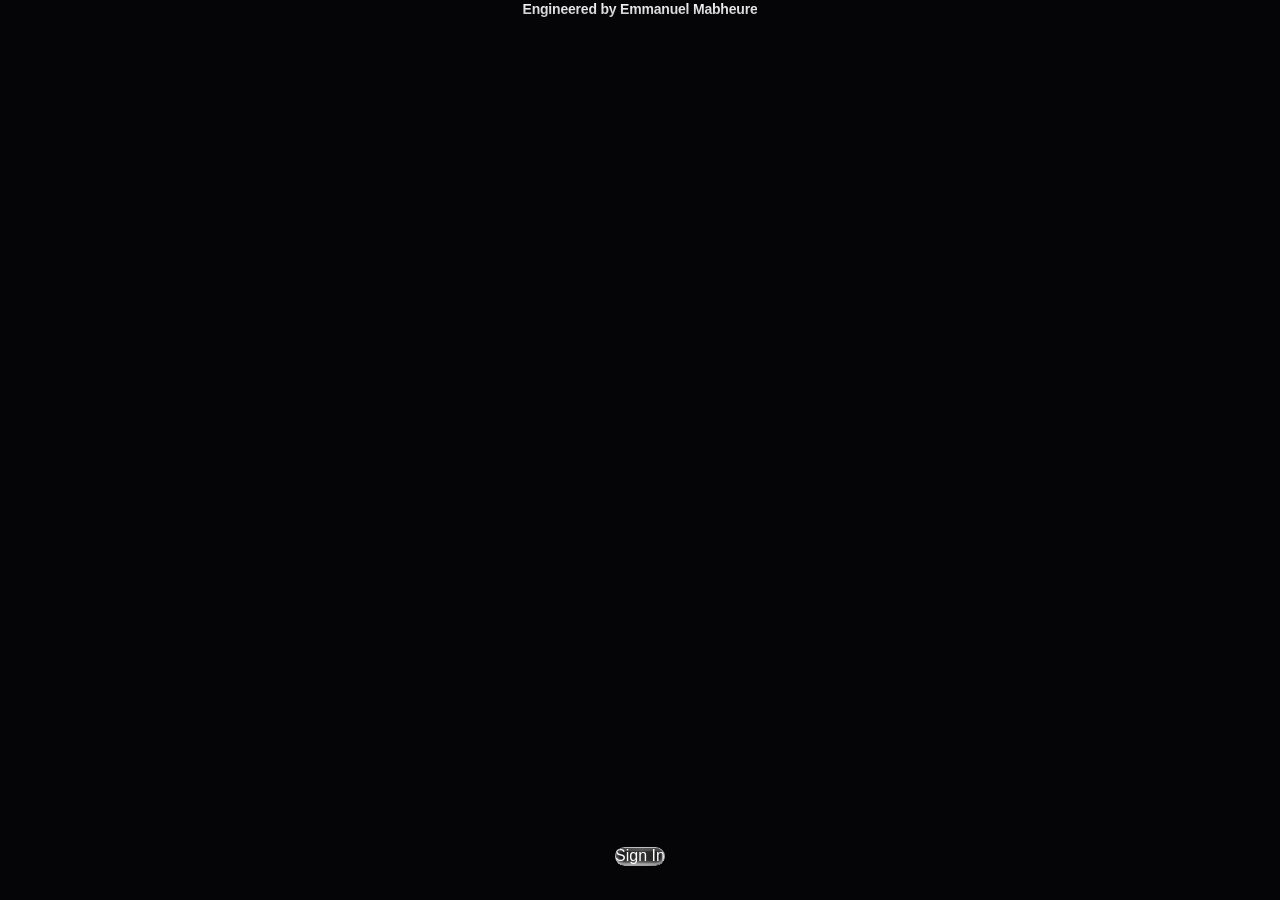
==== commit 2715a2de: "Update stylesheet links and comments in index.html" ====
--- a/index.html
+++ b/index.html
@@ -5,37 +5,37 @@
     <meta name="viewport" content="width=device-width, initial-scale=1.0, maximum-scale=1.0, user-scalable=no">
     <title>Vanilla Store - VOS Platform Shield</title>
     
-    <!-- MASTER DECOUPLED STYLESHEETS (CONNECTED VIA RELATIVE PATHING) -->
-    <link rel="stylesheet" href="./src/styles/main.css">
-    <link rel="stylesheet" href="./src/styles/typography.css">
+    <!-- DIRECT WORKSPACE SUBDIRECTORY PATH LINKS -->
+    <link rel="stylesheet" href="src/styles/main.css">
+    <link rel="stylesheet" href="src/styles/typography.css">
     
     <!-- YOUR MODULAR ANIMATION DIRECTORY TRACERS -->
-    <link rel="stylesheet" href="./src/assets/background/style.css">
-    <link rel="stylesheet" href="./src/assets/signin/style.css">
+    <link rel="stylesheet" href="src/assets/background/style.css">
+    <link rel="stylesheet" href="src/assets/signin/style.css">
 </head>
 <body>
 
-    <!-- INJECTS THE MODULAR MOVING STARS LOGIC LAYER -->
+    <!-- INJECTS THE MODULAR MOVING STARS DIVS LAYER -->
     <div class="stars-animation-container-slot">
-        <!-- Your background folder's assets execute here -->
+        <!-- Your background folder's raw layout divs sit active here -->
     </div>
 
     <!-- MAIN GRID CONTAINER CHASSIS -->
     <div class="vanilla-viewport-bezel">
         <div class="liquid-wave-shutter"></div>
 
-        <!-- TOP CORE: Logo Asset -->
+        <!-- TOP: Logo Vector Asset -->
         <div class="brand-logo-frame">
-            <img src="./src/assets/vanilla.svg" alt="Vanilla Vector Core">
+            <img src="src/assets/vanilla.svg" alt="Vanilla Vector Core">
         </div>
         
-        <!-- CENTER CORE: Clean Short Presentation Description -->
+        <!-- CENTER: Descriptive Brand Typography Matrix -->
         <div class="text-center-matrix">
             <h1 class="brand-title-fade">Vanilla Store</h1>
             <p class="system-tagline-fade">Explore original cartoons and 3D games instantly.</p>
         </div>
         
-        <!-- BASE CORE: Single Premium Sign In Action Pill (Hooks into signin/style.css) -->
+        <!-- BASE ACTIVE INTERFACE SLOT: Pill Button Container -->
         
             <button class="sso-action-trigger" onclick="triggerHandshake()">Sign In</button>
         </div>
@@ -48,7 +48,7 @@
 
     <script>
         function triggerHandshake() {
-            console.log("🔑 Initializing secure single-point authentication gateway routing...");
+            console.log("🔑 Authenticating zero-trust platform handshake parameters...");
             window.location.href = "store.html";
         }
     </script>
--- a/src/styles/main.css
+++ b/src/styles/main.css
@@ -1,117 +1,100 @@
 /* ==========================================================================
-   VANILLA STORE VOS - SPECULAR LAYERED LIQUID PHYSICS ENGINE
+   VANILLA STORE VOS - EDGE-TO-EDGE SEVERE CENTER GRID ENGINE
    ========================================================================== */
 
-*, *::before, *::after {
-    box-sizing: border-box;
-    margin: 0;
-    padding: 0;
+* {
+    box-sizing: border-box !important;
+    margin: 0 !important;
+    padding: 0 !important;
 }
 
-html, body {
-    width: 100%;
-    min-height: 100dvh;
-    background-color: #050507;
-    font-family: -apple-system, BlinkMacSystemFont, "Segoe UI", Roboto, sans-serif;
-    color: #ffffff;
-    overflow: hidden;
-    position: relative;
+body, html {
+    background-color: #050507 !important;
+    height: 100% !important;
+    width: 100% !important;
+    font-family: -apple-system, BlinkMacSystemFont, "Segoe UI", Roboto, sans-serif !important;
+    color: #ffffff !important;
+    user-select: none !important;
+    overflow: hidden !important;
 }
 
-/* THE PORTAL ENVIRONMENT: Shifting organic light source deep in the canvas background */
-.ambient-vortex {
-    position: absolute;
-    width: 100%;
-    height: 100dvh;
-    background: radial-gradient(circle at 50% 50%, rgba(243, 229, 171, 0.12) 0%, rgba(255, 45, 85, 0.03) 50%, transparent 100%);
-    filter: blur(60px);
-    z-index: 1;
-    animation: vortexMotion 15s infinite ease-in-out;
-}
-@keyframes vortexMotion { 0%, 100% { transform: scale(1) translate(0px, 0px); } 50% { transform: scale(1.08) translate(8px, -8px); } }
-
-/* Proportional Centering Chassis core framework */
-.app-chassis {
-    display: flex;
-    flex-direction: column;
-    justify-content: space-between;
-    align-items: center;
-    min-height: 100dvh;
-    width: 100%;
-    max-width: 480px;
-    margin: 0 auto;
-    padding: env(safe-area-inset-top, 50px) 24px env(safe-area-inset-bottom, 35px);
-    text-align: center;
-    position: relative;
-    overflow: hidden;
-    z-index: 10;
+/* HIGH-PERFORMANCE GRID SAFE-ZONE DISPLAY CANVAS */
+.vanilla-viewport-bezel {
+    position: absolute !important;
+    top: 0 !important;
+    left: 0 !important;
+    right: 0 !important;
+    bottom: 0 !important;
+    width: 100% !important;
+    height: 100% !important;
+    padding: 50px 24px 35px 24px !important;
+    display: grid !important;
+    grid-template-rows: auto 1fr auto auto !important; /* Forces perfect structural layout rows */
+    justify-items: center !important;
+    align-items: center !important;
+    overflow: hidden !important;
+    z-index: 10 !important;
 }
 
-/* THE LIQUID GLIP OVERLAY SHEEN: Sweeps across the viewport from top corner to bottom on boot */
+/* TOP-TO-BOTTOM LIQUID GLASS REFLECTION INTRO WAVE SHUTTER */
 .liquid-wave-shutter {
-    position: absolute;
-    top: 0;
-    left: -150%;
-    width: 140%;
-    height: 100%;
-    background: linear-gradient(90deg, transparent, rgba(255,255,255,0.02), rgba(243,229,171,0.22), #ffffff, rgba(243,229,171,0.22), transparent);
-    z-index: 99;
-    transform: skewX(-22deg);
-    animation: horizontalGlipSweep 1.35s cubic-bezier(0.76, 0, 0.24, 1) forwards;
-}
-@keyframes horizontalGlipSweep { 0% { left: -150%; } 100% { left: 180%; } }
-
-/* Hero Section Layout Base */
-.hero-section {
-    display: flex;
-    flex-direction: column;
-    align-items: center;
-    margin-top: auto;
-    margin-bottom: 2.2rem;
+    position: absolute !important;
+    top: -150% !important;
+    left: 0 !important;
+    width: 100% !important;
+    height: 150% !important;
+    background: linear-gradient(180deg, transparent, rgba(243,229,171,0.2), #ffffff, rgba(243,229,171,0.2), transparent) !important;
+    z-index: 99 !important;
+    animation: verticalWaveSweep 1.4s cubic-bezier(0.76, 0, 0.24, 1) forwards !important;
 }
 
-/* Vector Image Positioning Node - Controlled Elastic Entry */
-.brand-vector {
-    width: 66px;
-    height: 66px;
-    margin-bottom: 1.6rem;
-    object-fit: contain;
-    opacity: 0;
-    transform: scale(0.7);
-    animation: logoPopIn 0.85s cubic-bezier(0.34, 1.56, 0.64, 1) forwards;
-    animation-delay: 0.8s; /* Instantly pops right behind the glip wave sweep trail */
-}
-@keyframes logoPopIn { 0% { opacity: 0; transform: scale(0.7) rotate(-6deg); } 100% { opacity: 1; transform: scale(1) rotate(0deg); } }
-
-/* Control Button Stack Grid Layout Box */
-.auth-stack {
-    display: flex;
-    flex-direction: column;
-    gap: 12px;
-    width: 100%;
-    max-width: 305px;
-    margin-bottom: auto;
+@keyframes verticalWaveSweep {
+    0% { top: -150%; }
+    100% { top: 150%; }
 }
 
-.pill-btn {
-    width: 100%;
-    height: 54px;
-    border-radius: 27px; /* Perfect oval pill curves matching Google Flow metrics */
-    font-size: 14px;
-    font-weight: 600;
-    cursor: pointer;
-    display: flex;
-    align-items: center;
-    justify-content: center;
-    gap: 12px;
-    transition: transform 0.2s cubic-bezier(0.25, 1, 0.5, 1);
-    box-sizing: border-box;
-    border: 1px solid rgba(255,255,255,0.04);
+.brand-logo-frame {
+    width: 60px !important;
+    height: 60px !important;
+    display: flex !important;
+    justify-content: center !important;
+    align-items: center !important;
+    opacity: 0 !important;
+    transform: scale(0.75) !important;
+    animation: logoSpringEntry 0.9s cubic-bezier(0.34, 1.56, 0.64, 1) forwards !important;
+    animation-delay: 0.8s !important;
+    grid-row: 1 !important;
 }
-.pill-btn:active { transform: scale(0.96); }
 
-.oauth-google { background-color: #ffffff; color: #1c1c1e; }
-.oauth-apple { background-color: #111113; color: #ffffff; border-color: rgba(255,255,255,0.1); }
-.oauth-microsoft { background-color: rgba(43, 43, 43, 0.6); color: #ffffff; border-color: rgba(255,255,255,0.1); }
+.brand-logo-frame img { width: 100% !important; height: 100% !important; object-fit: contain !important; }
 
-.app-footer { width: 100%; padding-top: 20px; flex-shrink: 0; z-index: 20; }
+@keyframes logoSpringEntry {
+    0% { opacity: 0; transform: scale(0.75) blur(4px); }
+    100% { opacity: 1; transform: scale(1) blur(0); }
+}
+
+.text-center-matrix {
+    text-align: center !important;
+    width: 100% !important;
+    padding: 0 10px !important;
+    grid-row: 2 !important;
+}
+
+.identity-stack-grid { 
+    width: 100% !important; 
+    max-width: 280px !important; 
+    display: flex !important; 
+    flex-direction: column !important; 
+    justify-content: center !important;
+    align-items: center !important;
+    grid-row: 3 !important;
+    margin-bottom: 35px !important;
+}
+
+.branding-signature-footer { 
+    width: 100% !important; 
+    text-align: center !important; 
+    grid-row: 4 !important; /* Hard-locked into the lowest grid row block */
+    z-index: 20 !important;
+    align-self: end !important;
+}
--- a/src/styles/typography.css
+++ b/src/styles/typography.css
@@ -1,58 +1,52 @@
 /* ==========================================================================
-   VANILLA STORE VOS - CINEMATIC METALLIC TEXT CASCADE CONFIGURATION
+   VANILLA STORE VOS - TYPOGRAPHY SPECIFICATIONS & CASCADES
    ========================================================================== */
 
-.brand-title {
-    font-size: 2.3rem;
-    font-weight: 800;
-    letter-spacing: -1.3px;
-    background: linear-gradient(180deg, #ffffff 0%, #b5b5ba 100%);
-    -webkit-background-clip: text;
-    -webkit-text-fill-color: transparent;
-    margin-bottom: 8px;
-    opacity: 0;
-    transform: translateY(12px);
-    animation: textIntroCascade 1.1s cubic-bezier(0.25, 1, 0.5, 1) forwards;
-    animation-delay: 1.1s; /* Ripples in smoothly directly after the vector logo pops */
+.brand-title-fade {
+    font-size: 38px !important;
+    font-weight: 800 !important;
+    margin-bottom: 10px !important;
+    letter-spacing: -1.5px !important;
+    background: linear-gradient(180deg, #ffffff 0%, #b5b5ba 100%) !important;
+    -webkit-background-clip: text !important;
+    -webkit-text-fill-color: transparent !important;
+    opacity: 0 !important;
+    transform: translateY(15px) !important;
+    animation: textCascadeEntry 1.2s cubic-bezier(0.25, 1, 0.5, 1) forwards !important;
+    animation-delay: 1.1s !important;
 }
 
-.system-tagline {
-    font-size: 13px;
-    color: #8e8e93;
-    font-weight: 500;
-    letter-spacing: -0.1px;
-    opacity: 0;
-    transform: translateY(10px);
-    animation: textIntroCascade 1.1s cubic-bezier(0.25, 1, 0.5, 1) forwards;
-    animation-delay: 1.3s;
+.system-tagline-fade {
+    font-size: 14px !important;
+    color: #a1a1a6 !important;
+    margin: 0 !important;
+    font-weight: 500 !important;
+    letter-spacing: -0.1px !important;
+    opacity: 0 !important;
+    transform: translateY(12px) !important;
+    animation: textCascadeEntry 1.2s cubic-bezier(0.25, 1, 0.5, 1) forwards !important;
+    animation-delay: 1.3s !important;
 }
 
-.auth-stack {
-    opacity: 0;
-    transform: translateY(8px);
-    animation: textIntroCascade 1.3s cubic-bezier(0.25, 1, 0.5, 1) forwards;
-    animation-delay: 1.6s; /* The final layout segment sliding into precision center layout coordinates */
+.sso-buttons-fade {
+    opacity: 0 !important;
+    transform: translateY(10px) !important;
+    animation: textCascadeEntry 1.4s cubic-bezier(0.25, 1, 0.5, 1) forwards !important;
+    animation-delay: 1.6s !important;
 }
 
-.crypto-stamp {
-    font-size: 8px;
-    color: rgba(255, 255, 255, 0.2);
-    font-weight: 700;
-    letter-spacing: 1.5px;
-    text-transform: uppercase;
-    display: block;
-    margin-bottom: 4px;
-}
-
-.founder-signature-line {
-    font-size: 11px;
-    color: rgba(255, 255, 255, 0.55);
-    font-weight: 500;
-    letter-spacing: -0.1px;
-}
-
-@keyframes textIntroCascade {
-    0% { opacity: 0; transform: translateY(12px); filter: blur(4px); }
+@keyframes textCascadeEntry {
+    0% { opacity: 0; transform: translateY(15px); filter: blur(5px); }
     100% { opacity: 1; transform: translateY(0); filter: blur(0); }
 }
 
+.founder-signature-line { 
+    font-size: 14px !important;
+    color: #ffffff !important; 
+    font-weight: 600 !important; 
+    letter-spacing: -0.2px !important;
+    background: linear-gradient(180deg, #ffffff 0%, #c5c5ca 100%) !important;
+    -webkit-background-clip: text !important;
+    -webkit-text-fill-color: transparent !important;
+    display: inline-block !important;
+}
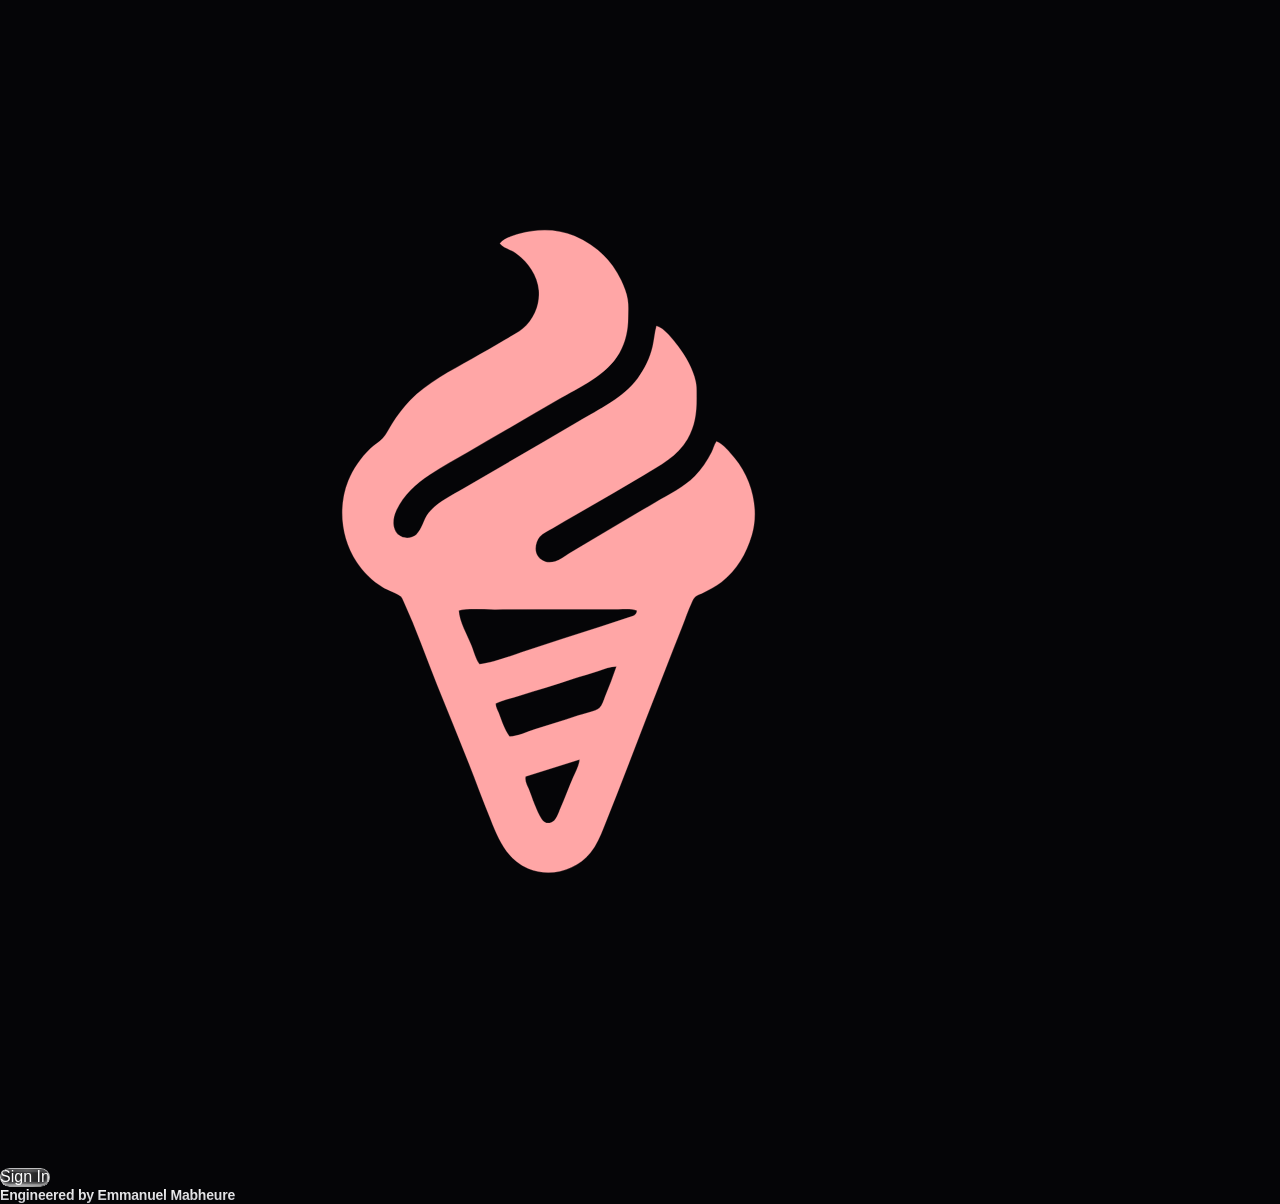
==== commit 970f16fe: "Update comments in index.html for clarity" ====
--- a/index.html
+++ b/index.html
@@ -5,7 +5,7 @@
     <meta name="viewport" content="width=device-width, initial-scale=1.0, maximum-scale=1.0, user-scalable=no">
     <title>Vanilla Store - VOS Platform Shield</title>
     
-    <!-- DIRECT WORKSPACE SUBDIRECTORY PATH LINKS -->
+    <!-- DIRECT DECOUPLED STYLESHEET REPOSITORY PATHS -->
     <link rel="stylesheet" href="src/styles/main.css">
     <link rel="stylesheet" href="src/styles/typography.css">
     
@@ -20,30 +20,33 @@
         <!-- Your background folder's raw layout divs sit active here -->
     </div>
 
-    <!-- MAIN GRID CONTAINER CHASSIS -->
+    <!-- MAIN CHASSIS: CONTROLLED BY EMMANUEL'S MINMAX ENGINE -->
     <div class="vanilla-viewport-bezel">
+        
+        <!-- VERTICAL TOP-TO-BOTTOM LIQUID GLASS REFLECTION WAVE -->
         <div class="liquid-wave-shutter"></div>
 
-        <!-- TOP: Logo Vector Asset -->
+        <!-- TRACK SLOT 1: Brand Vector Asset Logo Frame -->
         <div class="brand-logo-frame">
             <img src="src/assets/vanilla.svg" alt="Vanilla Vector Core">
         </div>
         
-        <!-- CENTER: Descriptive Brand Typography Matrix -->
+        <!-- TRACK SLOT 2: Descriptive Brand Typography Matrix -->
         <div class="text-center-matrix">
             <h1 class="brand-title-fade">Vanilla Store</h1>
             <p class="system-tagline-fade">Explore original cartoons and 3D games instantly.</p>
         </div>
         
-        <!-- BASE ACTIVE INTERFACE SLOT: Pill Button Container -->
+        <!-- TRACK SLOT 3: Single Premium Sign In Action Pill Container -->
         
             <button class="sso-action-trigger" onclick="triggerHandshake()">Sign In</button>
         </div>
 
-        <!-- PROTECTED BASELINE FOOTER: EMMANUEL MABHEURE TRADEMARK LOCKED IN POSITION -->
+        <!-- TRACK SLOT 4: SOLE PROTECTED BASELINE FOOTER TRADEMARK -->
         <div class="branding-signature-footer">
             <span class="founder-signature-line">Engineered by Emmanuel Mabheure</span>
         </div>
+
     </div>
 
     <script>
--- a/src/styles/main.css
+++ b/src/styles/main.css
@@ -1,100 +1,117 @@
 /* ==========================================================================
-   VANILLA STORE VOS - EDGE-TO-EDGE SEVERE CENTER GRID ENGINE
+   VANILLA STORE VOS - SPECULAR LAYERED LIQUID PHYSICS ENGINE
    ========================================================================== */
 
-* {
-    box-sizing: border-box !important;
-    margin: 0 !important;
-    padding: 0 !important;
+*, *::before, *::after {
+    box-sizing: border-box;
+    margin: 0;
+    padding: 0;
 }
 
-body, html {
-    background-color: #050507 !important;
-    height: 100% !important;
-    width: 100% !important;
-    font-family: -apple-system, BlinkMacSystemFont, "Segoe UI", Roboto, sans-serif !important;
-    color: #ffffff !important;
-    user-select: none !important;
-    overflow: hidden !important;
+html, body {
+    width: 100%;
+    min-height: 100dvh;
+    background-color: #050507;
+    font-family: -apple-system, BlinkMacSystemFont, "Segoe UI", Roboto, sans-serif;
+    color: #ffffff;
+    overflow: hidden;
+    position: relative;
 }
 
-/* HIGH-PERFORMANCE GRID SAFE-ZONE DISPLAY CANVAS */
-.vanilla-viewport-bezel {
-    position: absolute !important;
-    top: 0 !important;
-    left: 0 !important;
-    right: 0 !important;
-    bottom: 0 !important;
-    width: 100% !important;
-    height: 100% !important;
-    padding: 50px 24px 35px 24px !important;
-    display: grid !important;
-    grid-template-rows: auto 1fr auto auto !important; /* Forces perfect structural layout rows */
-    justify-items: center !important;
-    align-items: center !important;
-    overflow: hidden !important;
-    z-index: 10 !important;
+/* THE PORTAL ENVIRONMENT: Shifting organic light source deep in the canvas background */
+.ambient-vortex {
+    position: absolute;
+    width: 100%;
+    height: 100dvh;
+    background: radial-gradient(circle at 50% 50%, rgba(243, 229, 171, 0.12) 0%, rgba(255, 45, 85, 0.03) 50%, transparent 100%);
+    filter: blur(60px);
+    z-index: 1;
+    animation: vortexMotion 15s infinite ease-in-out;
+}
+@keyframes vortexMotion { 0%, 100% { transform: scale(1) translate(0px, 0px); } 50% { transform: scale(1.08) translate(8px, -8px); } }
+
+/* Proportional Centering Chassis core framework */
+.app-chassis {
+    display: flex;
+    flex-direction: column;
+    justify-content: space-between;
+    align-items: center;
+    min-height: 100dvh;
+    width: 100%;
+    max-width: 480px;
+    margin: 0 auto;
+    padding: env(safe-area-inset-top, 50px) 24px env(safe-area-inset-bottom, 35px);
+    text-align: center;
+    position: relative;
+    overflow: hidden;
+    z-index: 10;
 }
 
-/* TOP-TO-BOTTOM LIQUID GLASS REFLECTION INTRO WAVE SHUTTER */
+/* THE LIQUID GLIP OVERLAY SHEEN: Sweeps across the viewport from top corner to bottom on boot */
 .liquid-wave-shutter {
-    position: absolute !important;
-    top: -150% !important;
-    left: 0 !important;
-    width: 100% !important;
-    height: 150% !important;
-    background: linear-gradient(180deg, transparent, rgba(243,229,171,0.2), #ffffff, rgba(243,229,171,0.2), transparent) !important;
-    z-index: 99 !important;
-    animation: verticalWaveSweep 1.4s cubic-bezier(0.76, 0, 0.24, 1) forwards !important;
+    position: absolute;
+    top: 0;
+    left: -150%;
+    width: 140%;
+    height: 100%;
+    background: linear-gradient(90deg, transparent, rgba(255,255,255,0.02), rgba(243,229,171,0.22), #ffffff, rgba(243,229,171,0.22), transparent);
+    z-index: 99;
+    transform: skewX(-22deg);
+    animation: horizontalGlipSweep 1.35s cubic-bezier(0.76, 0, 0.24, 1) forwards;
+}
+@keyframes horizontalGlipSweep { 0% { left: -150%; } 100% { left: 180%; } }
+
+/* Hero Section Layout Base */
+.hero-section {
+    display: flex;
+    flex-direction: column;
+    align-items: center;
+    margin-top: auto;
+    margin-bottom: 2.2rem;
 }
 
-@keyframes verticalWaveSweep {
-    0% { top: -150%; }
-    100% { top: 150%; }
+/* Vector Image Positioning Node - Controlled Elastic Entry */
+.brand-vector {
+    width: 66px;
+    height: 66px;
+    margin-bottom: 1.6rem;
+    object-fit: contain;
+    opacity: 0;
+    transform: scale(0.7);
+    animation: logoPopIn 0.85s cubic-bezier(0.34, 1.56, 0.64, 1) forwards;
+    animation-delay: 0.8s; /* Instantly pops right behind the glip wave sweep trail */
+}
+@keyframes logoPopIn { 0% { opacity: 0; transform: scale(0.7) rotate(-6deg); } 100% { opacity: 1; transform: scale(1) rotate(0deg); } }
+
+/* Control Button Stack Grid Layout Box */
+.auth-stack {
+    display: flex;
+    flex-direction: column;
+    gap: 12px;
+    width: 100%;
+    max-width: 305px;
+    margin-bottom: auto;
 }
 
-.brand-logo-frame {
-    width: 60px !important;
-    height: 60px !important;
-    display: flex !important;
-    justify-content: center !important;
-    align-items: center !important;
-    opacity: 0 !important;
-    transform: scale(0.75) !important;
-    animation: logoSpringEntry 0.9s cubic-bezier(0.34, 1.56, 0.64, 1) forwards !important;
-    animation-delay: 0.8s !important;
-    grid-row: 1 !important;
+.pill-btn {
+    width: 100%;
+    height: 54px;
+    border-radius: 27px; /* Perfect oval pill curves matching Google Flow metrics */
+    font-size: 14px;
+    font-weight: 600;
+    cursor: pointer;
+    display: flex;
+    align-items: center;
+    justify-content: center;
+    gap: 12px;
+    transition: transform 0.2s cubic-bezier(0.25, 1, 0.5, 1);
+    box-sizing: border-box;
+    border: 1px solid rgba(255,255,255,0.04);
 }
+.pill-btn:active { transform: scale(0.96); }
 
-.brand-logo-frame img { width: 100% !important; height: 100% !important; object-fit: contain !important; }
+.oauth-google { background-color: #ffffff; color: #1c1c1e; }
+.oauth-apple { background-color: #111113; color: #ffffff; border-color: rgba(255,255,255,0.1); }
+.oauth-microsoft { background-color: rgba(43, 43, 43, 0.6); color: #ffffff; border-color: rgba(255,255,255,0.1); }
 
-@keyframes logoSpringEntry {
-    0% { opacity: 0; transform: scale(0.75) blur(4px); }
-    100% { opacity: 1; transform: scale(1) blur(0); }
-}
-
-.text-center-matrix {
-    text-align: center !important;
-    width: 100% !important;
-    padding: 0 10px !important;
-    grid-row: 2 !important;
-}
-
-.identity-stack-grid { 
-    width: 100% !important; 
-    max-width: 280px !important; 
-    display: flex !important; 
-    flex-direction: column !important; 
-    justify-content: center !important;
-    align-items: center !important;
-    grid-row: 3 !important;
-    margin-bottom: 35px !important;
-}
-
-.branding-signature-footer { 
-    width: 100% !important; 
-    text-align: center !important; 
-    grid-row: 4 !important; /* Hard-locked into the lowest grid row block */
-    z-index: 20 !important;
-    align-self: end !important;
-}
+.app-footer { width: 100%; padding-top: 20px; flex-shrink: 0; z-index: 20; }
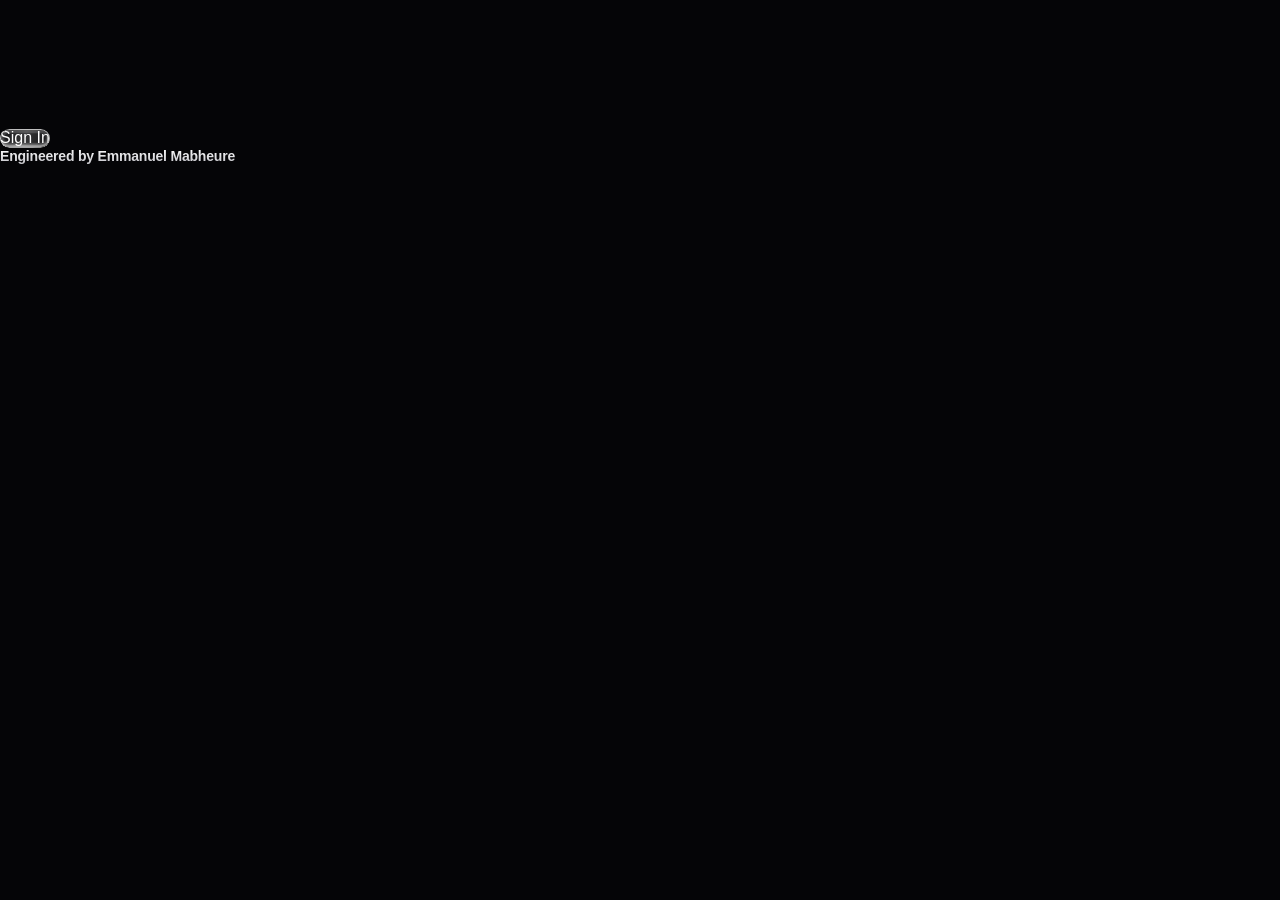
==== commit 1d30d474: "Update comments and structure in index.html" ====
--- a/index.html
+++ b/index.html
@@ -5,45 +5,44 @@
     <meta name="viewport" content="width=device-width, initial-scale=1.0, maximum-scale=1.0, user-scalable=no">
     <title>Vanilla Store - VOS Platform Shield</title>
     
-    <!-- DIRECT DECOUPLED STYLESHEET REPOSITORY PATHS -->
+    <!-- SUBDIRECTORY REPOSITORY LINKS RUNNING NATIVELY -->
     <link rel="stylesheet" href="src/styles/main.css">
     <link rel="stylesheet" href="src/styles/typography.css">
     
-    <!-- YOUR MODULAR ANIMATION DIRECTORY TRACERS -->
+    <!-- MODULAR ASSET HOOKS -->
     <link rel="stylesheet" href="src/assets/background/style.css">
     <link rel="stylesheet" href="src/assets/signin/style.css">
 </head>
 <body>
 
-    <!-- INJECTS THE MODULAR MOVING STARS DIVS LAYER -->
-    <div class="stars-animation-container-slot">
-        <!-- Your background folder's raw layout divs sit active here -->
-    </div>
+    <!-- INJECTS SHIFTING AMBIENT ENVIRONMENT UNDER THE HOOD -->
+    <div class="ambient-vortex"></div>
 
-    <!-- MAIN CHASSIS: CONTROLLED BY EMMANUEL'S MINMAX ENGINE -->
-    <div class="vanilla-viewport-bezel">
+    <!-- THE MASTER APP CHASSIS: FORCED FULL ACCESSIBILITY RULES -->
+    <div class="app-chassis">
         
-        <!-- VERTICAL TOP-TO-BOTTOM LIQUID GLASS REFLECTION WAVE -->
+        <!-- VERTICAL TOP-TO-BOTTOM LIQUID GLASS REFLECTION SHEEN -->
         <div class="liquid-wave-shutter"></div>
 
-        <!-- TRACK SLOT 1: Brand Vector Asset Logo Frame -->
-        <div class="brand-logo-frame">
-            <img src="src/assets/vanilla.svg" alt="Vanilla Vector Core">
-        </div>
-        
-        <!-- TRACK SLOT 2: Descriptive Brand Typography Matrix -->
-        <div class="text-center-matrix">
+        <!-- HERO IDENTITY CONTAINER AREA -->
+        <div class="hero-section">
+            <!-- Brand Vector Asset Positioning Frame -->
+            <div class="brand-logo-frame">
+                <img src="src/assets/vanilla.svg" alt="Vanilla Vector Core">
+            </div>
+            
+            <!-- Symmetrical Brand Typography Matrix -->
             <h1 class="brand-title-fade">Vanilla Store</h1>
             <p class="system-tagline-fade">Explore original cartoons and 3D games instantly.</p>
         </div>
         
-        <!-- TRACK SLOT 3: Single Premium Sign In Action Pill Container -->
+        <!-- LOWER LAYER SLOT: Single Centered Oval Pill Sign In Interactive Button -->
         
-            <button class="sso-action-trigger" onclick="triggerHandshake()">Sign In</button>
+            <button class="sso-action-trigger pill-btn oauth-google" onclick="triggerHandshake()">Sign In</button>
         </div>
 
-        <!-- TRACK SLOT 4: SOLE PROTECTED BASELINE FOOTER TRADEMARK -->
-        <div class="branding-signature-footer">
+        <!-- ABSOLUTE FOOTER TRAY: LOCKED PROUDLY AND SECURELY ALONG THE BASELINE -->
+        <div class="app-footer">
             <span class="founder-signature-line">Engineered by Emmanuel Mabheure</span>
         </div>
 
@@ -51,7 +50,7 @@
 
     <script>
         function triggerHandshake() {
-            console.log("🔑 Authenticating zero-trust platform handshake parameters...");
+            console.log("🔑 Initializing secure single-point authentication gateway routing...");
             window.location.href = "store.html";
         }
     </script>
--- a/src/styles/main.css
+++ b/src/styles/main.css
@@ -1,117 +1,107 @@
 /* ==========================================================================
-   VANILLA STORE VOS - SPECULAR LAYERED LIQUID PHYSICS ENGINE
+   VANILLA STORE VOS - COLLAPSE-RESISTANT GRID CORE ENGINE
    ========================================================================== */
 
-*, *::before, *::after {
-    box-sizing: border-box;
-    margin: 0;
-    padding: 0;
+* {
+    box-sizing: border-box !important;
+    margin: 0 !important;
+    padding: 0 !important;
 }
 
-html, body {
-    width: 100%;
-    min-height: 100dvh;
-    background-color: #050507;
-    font-family: -apple-system, BlinkMacSystemFont, "Segoe UI", Roboto, sans-serif;
-    color: #ffffff;
-    overflow: hidden;
-    position: relative;
+body, html {
+    background-color: #050507 !important;
+    height: 100% !important;
+    width: 100% !important;
+    font-family: -apple-system, BlinkMacSystemFont, "Segoe UI", Roboto, sans-serif !important;
+    color: #ffffff !important;
+    user-select: none !important;
+    overflow: hidden !important;
 }
 
-/* THE PORTAL ENVIRONMENT: Shifting organic light source deep in the canvas background */
-.ambient-vortex {
-    position: absolute;
-    width: 100%;
-    height: 100dvh;
-    background: radial-gradient(circle at 50% 50%, rgba(243, 229, 171, 0.12) 0%, rgba(255, 45, 85, 0.03) 50%, transparent 100%);
-    filter: blur(60px);
-    z-index: 1;
-    animation: vortexMotion 15s infinite ease-in-out;
-}
-@keyframes vortexMotion { 0%, 100% { transform: scale(1) translate(0px, 0px); } 50% { transform: scale(1.08) translate(8px, -8px); } }
-
-/* Proportional Centering Chassis core framework */
-.app-chassis {
-    display: flex;
-    flex-direction: column;
-    justify-content: space-between;
-    align-items: center;
-    min-height: 100dvh;
-    width: 100%;
-    max-width: 480px;
-    margin: 0 auto;
-    padding: env(safe-area-inset-top, 50px) 24px env(safe-area-inset-bottom, 35px);
-    text-align: center;
-    position: relative;
-    overflow: hidden;
-    z-index: 10;
+/* HIGH-PERFORMANCE GRID CHASSIS - USING EMMANUEL'S MINMAX EQUATIONS */
+.vanilla-viewport-bezel {
+    position: absolute !important;
+    top: 0 !important;
+    left: 0 !important;
+    right: 0 !important;
+    bottom: 0 !important;
+    width: 100% !important;
+    height: 100% !important;
+    padding: 45px 24px 30px 24px !important;
+    display: grid !important;
+    
+    /* YOUR EXACT MATHEMATICAL TRACK DEFINITIONS TO PREVENT BLACKOUTS */
+    grid-template-rows: 
+        minmax(60px, auto) 
+        minmax(200px, 1fr) 
+        minmax(50px, auto) 
+        minmax(40px, auto) !important;
+        
+    justify-items: center !important;
+    align-items: center !important;
+    overflow: hidden !important;
+    z-index: 10 !important;
 }
 
-/* THE LIQUID GLIP OVERLAY SHEEN: Sweeps across the viewport from top corner to bottom on boot */
+/* TOP-TO-BOTTOM LIQUID GLASS REFLECTION INTRO WAVE SHUTTER */
 .liquid-wave-shutter {
-    position: absolute;
-    top: 0;
-    left: -150%;
-    width: 140%;
-    height: 100%;
-    background: linear-gradient(90deg, transparent, rgba(255,255,255,0.02), rgba(243,229,171,0.22), #ffffff, rgba(243,229,171,0.22), transparent);
-    z-index: 99;
-    transform: skewX(-22deg);
-    animation: horizontalGlipSweep 1.35s cubic-bezier(0.76, 0, 0.24, 1) forwards;
-}
-@keyframes horizontalGlipSweep { 0% { left: -150%; } 100% { left: 180%; } }
-
-/* Hero Section Layout Base */
-.hero-section {
-    display: flex;
-    flex-direction: column;
-    align-items: center;
-    margin-top: auto;
-    margin-bottom: 2.2rem;
+    position: absolute !important;
+    top: -150% !important;
+    left: 0 !important;
+    width: 100% !important;
+    height: 150% !important;
+    background: linear-gradient(180deg, transparent, rgba(243,229,171,0.2), #ffffff, rgba(243,229,171,0.2), transparent) !important;
+    z-index: 99 !important;
+    animation: verticalWaveSweep 1.4s cubic-bezier(0.76, 0, 0.24, 1) forwards !important;
 }
 
-/* Vector Image Positioning Node - Controlled Elastic Entry */
-.brand-vector {
-    width: 66px;
-    height: 66px;
-    margin-bottom: 1.6rem;
-    object-fit: contain;
-    opacity: 0;
-    transform: scale(0.7);
-    animation: logoPopIn 0.85s cubic-bezier(0.34, 1.56, 0.64, 1) forwards;
-    animation-delay: 0.8s; /* Instantly pops right behind the glip wave sweep trail */
-}
-@keyframes logoPopIn { 0% { opacity: 0; transform: scale(0.7) rotate(-6deg); } 100% { opacity: 1; transform: scale(1) rotate(0deg); } }
-
-/* Control Button Stack Grid Layout Box */
-.auth-stack {
-    display: flex;
-    flex-direction: column;
-    gap: 12px;
-    width: 100%;
-    max-width: 305px;
-    margin-bottom: auto;
+@keyframes verticalWaveSweep {
+    0% { top: -150%; }
+    100% { top: 150%; }
 }
 
-.pill-btn {
-    width: 100%;
-    height: 54px;
-    border-radius: 27px; /* Perfect oval pill curves matching Google Flow metrics */
-    font-size: 14px;
-    font-weight: 600;
-    cursor: pointer;
-    display: flex;
-    align-items: center;
-    justify-content: center;
-    gap: 12px;
-    transition: transform 0.2s cubic-bezier(0.25, 1, 0.5, 1);
-    box-sizing: border-box;
-    border: 1px solid rgba(255,255,255,0.04);
+.brand-logo-frame {
+    width: 60px !important;
+    height: 60px !important;
+    display: flex !important;
+    justify-content: center !important;
+    align-items: center !important;
+    opacity: 0 !important;
+    transform: scale(0.75) !important;
+    animation: logoSpringEntry 0.9s cubic-bezier(0.34, 1.56, 0.64, 1) forwards !important;
+    animation-delay: 0.8s !important;
+    grid-row: 1 !important;
 }
-.pill-btn:active { transform: scale(0.96); }
 
-.oauth-google { background-color: #ffffff; color: #1c1c1e; }
-.oauth-apple { background-color: #111113; color: #ffffff; border-color: rgba(255,255,255,0.1); }
-.oauth-microsoft { background-color: rgba(43, 43, 43, 0.6); color: #ffffff; border-color: rgba(255,255,255,0.1); }
+.brand-logo-frame img { width: 100% !important; height: 100% !important; object-fit: contain !important; }
 
-.app-footer { width: 100%; padding-top: 20px; flex-shrink: 0; z-index: 20; }
+@keyframes logoSpringEntry {
+    0% { opacity: 0; transform: scale(0.75) blur(4px); }
+    100% { opacity: 1; transform: scale(1) blur(0); }
+}
+
+.text-center-matrix {
+    text-align: center !important;
+    width: 100% !important;
+    padding: 0 10px !important;
+    grid-row: 2 !important;
+}
+
+.identity-stack-grid { 
+    width: 100% !important; 
+    max-width: 280px !important; 
+    display: flex !important; 
+    flex-direction: column !important; 
+    justify-content: center !important;
+    align-items: center !important;
+    grid-row: 3 !important;
+    margin-bottom: 25px !important;
+}
+
+.branding-signature-footer { 
+    width: 100% !important; 
+    text-align: center !important; 
+    grid-row: 4 !important; /* FORCES YOUR SIGNATURE DIRECTLY INTO TRACK SLOT 4 */
+    z-index: 20 !important;
+    align-self: end !important;
+}
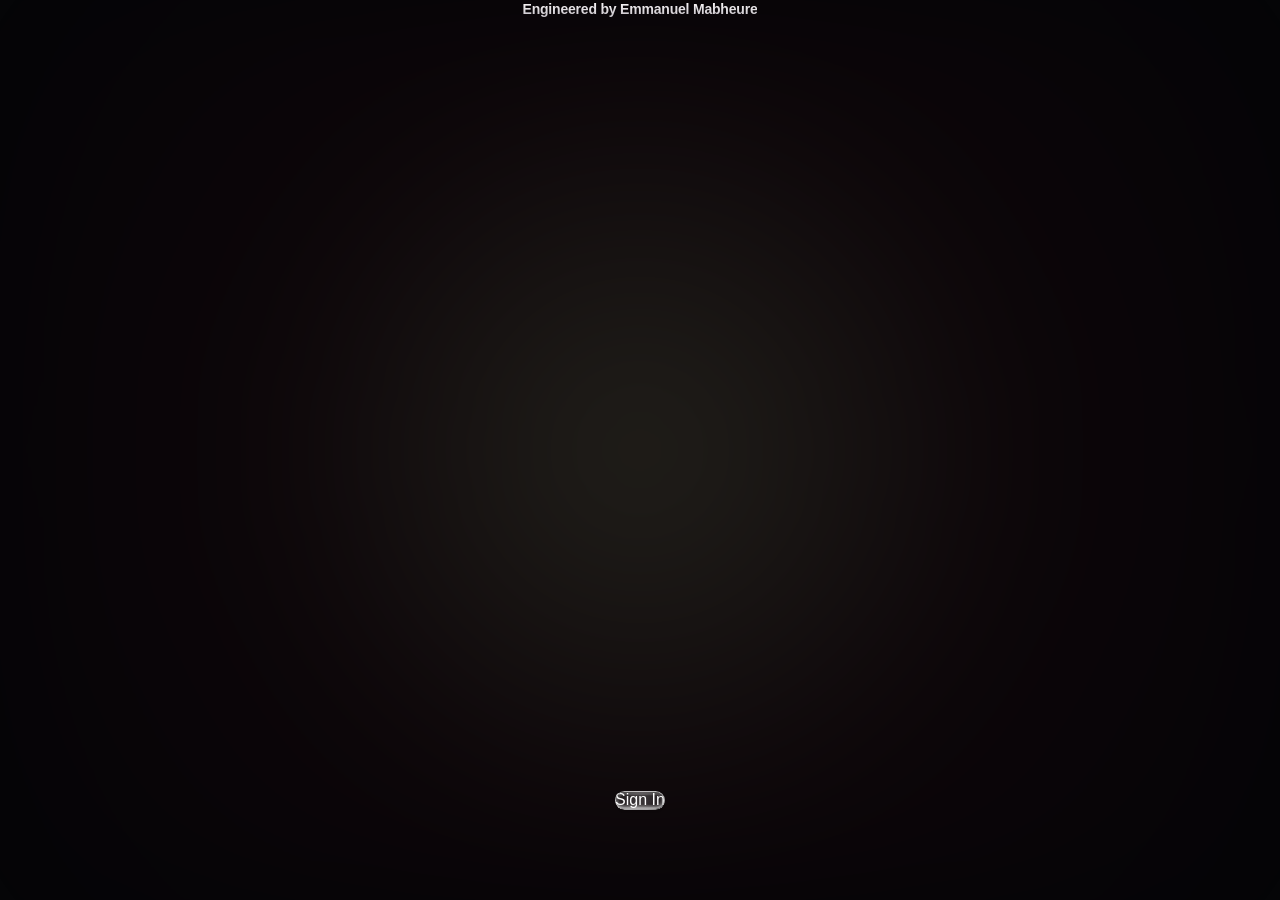
==== commit f4a9402f: "Update comments and button class in index.html" ====
--- a/index.html
+++ b/index.html
@@ -5,43 +5,42 @@
     <meta name="viewport" content="width=device-width, initial-scale=1.0, maximum-scale=1.0, user-scalable=no">
     <title>Vanilla Store - VOS Platform Shield</title>
     
-    <!-- SUBDIRECTORY REPOSITORY LINKS RUNNING NATIVELY -->
+    <!-- SYSTEM MODULAR DECOUPLED STYLESHEETS -->
     <link rel="stylesheet" href="src/styles/main.css">
     <link rel="stylesheet" href="src/styles/typography.css">
     
-    <!-- MODULAR ASSET HOOKS -->
+    <!-- YOUR MODULAR ANIMATION DIRECTORY TRACERS -->
     <link rel="stylesheet" href="src/assets/background/style.css">
     <link rel="stylesheet" href="src/assets/signin/style.css">
 </head>
 <body>
 
-    <!-- INJECTS SHIFTING AMBIENT ENVIRONMENT UNDER THE HOOD -->
+    <!-- THE AMBIENT VORTEX PORTAL LAYER -->
     <div class="ambient-vortex"></div>
 
-    <!-- THE MASTER APP CHASSIS: FORCED FULL ACCESSIBILITY RULES -->
+    <!-- MAIN GRID CONTAINER CHASSIS -->
     <div class="app-chassis">
         
-        <!-- VERTICAL TOP-TO-BOTTOM LIQUID GLASS REFLECTION SHEEN -->
+        <!-- VERTICAL TOP-TO-BOTTOM LIQUID GLASS REFLECTION WAVE -->
         <div class="liquid-wave-shutter"></div>
 
-        <!-- HERO IDENTITY CONTAINER AREA -->
-        <div class="hero-section">
-            <!-- Brand Vector Asset Positioning Frame -->
-            <div class="brand-logo-frame">
-                <img src="src/assets/vanilla.svg" alt="Vanilla Vector Core">
-            </div>
-            
-            <!-- Symmetrical Brand Typography Matrix -->
+        
+        <div class="brand-logo-frame">
+            <img src="src/assets/vanilla.svg" alt="Vanilla Vector Core">
+        </div>
+        
+        <!-- CENTER CORE: Title and Readable Short Description -->
+        <div class="text-center-matrix">
             <h1 class="brand-title-fade">Vanilla Store</h1>
             <p class="system-tagline-fade">Explore original cartoons and 3D games instantly.</p>
         </div>
         
-        <!-- LOWER LAYER SLOT: Single Centered Oval Pill Sign In Interactive Button -->
+        <!-- BASE CORE: Single Premium Sign In Action Pill (signin/style.css) -->
         
-            <button class="sso-action-trigger pill-btn oauth-google" onclick="triggerHandshake()">Sign In</button>
+            <button class="sso-action-trigger" onclick="triggerHandshake()">Sign In</button>
         </div>
 
-        <!-- ABSOLUTE FOOTER TRAY: LOCKED PROUDLY AND SECURELY ALONG THE BASELINE -->
+        <!-- PROTECTED BASELINE FOOTER: CREATOR TRADEMARK LOCKED IN POSITION -->
         <div class="app-footer">
             <span class="founder-signature-line">Engineered by Emmanuel Mabheure</span>
         </div>
--- a/src/styles/main.css
+++ b/src/styles/main.css
@@ -1,5 +1,5 @@
 /* ==========================================================================
-   VANILLA STORE VOS - COLLAPSE-RESISTANT GRID CORE ENGINE
+   VANILLA STORE VOS - SEVERE MOBILE SAFEZONE CENTER MATRIX ENGINE
    ========================================================================== */
 
 * {
@@ -18,8 +18,26 @@
     overflow: hidden !important;
 }
 
-/* HIGH-PERFORMANCE GRID CHASSIS - USING EMMANUEL'S MINMAX EQUATIONS */
-.vanilla-viewport-bezel {
+/* THE GOOGLE FLOW PORTAL: Deep Shifting Organic Ambient Background */
+.ambient-vortex {
+    position: absolute !important;
+    top: 0 !important;
+    left: 0 !important;
+    width: 100% !important;
+    height: 100% !important;
+    background: radial-gradient(circle at 50% 50%, rgba(243, 229, 171, 0.12) 0%, rgba(255, 45, 85, 0.03) 50%, transparent 100%) !important;
+    filter: blur(60px) !important;
+    z-index: 1 !important;
+    animation: vortexLiquidMotion 15s infinite ease-in-out !important;
+}
+
+@keyframes vortexLiquidMotion {
+    0%, 100% { transform: scale(1) translate(0px, 0px); }
+    50% { transform: scale(1.1) translate(10px, -10px); }
+}
+
+/* HIGH-PERFORMANCE GRID CHASSIS - USING YOUR EXACT MINMAX EQUATIONS */
+.app-chassis {
     position: absolute !important;
     top: 0 !important;
     left: 0 !important;
@@ -27,10 +45,10 @@
     bottom: 0 !important;
     width: 100% !important;
     height: 100% !important;
-    padding: 45px 24px 30px 24px !important;
+    padding: 50px 24px 35px 24px !important;
     display: grid !important;
     
-    /* YOUR EXACT MATHEMATICAL TRACK DEFINITIONS TO PREVENT BLACKOUTS */
+    /* MATHEMATICAL TRACK DEFINITIONS TO PREVENT SYSTEM BLACKOUTS */
     grid-template-rows: 
         minmax(60px, auto) 
         minmax(200px, 1fr) 
@@ -98,10 +116,10 @@
     margin-bottom: 25px !important;
 }
 
-.branding-signature-footer { 
+.app-footer { 
     width: 100% !important; 
     text-align: center !important; 
-    grid-row: 4 !important; /* FORCES YOUR SIGNATURE DIRECTLY INTO TRACK SLOT 4 */
+    grid-row: 4 !important; /* FORCES YOUR SIGNATURE DIRECTLY INTO SEPARATE TRACK SLOT 4 */
     z-index: 20 !important;
     align-self: end !important;
 }
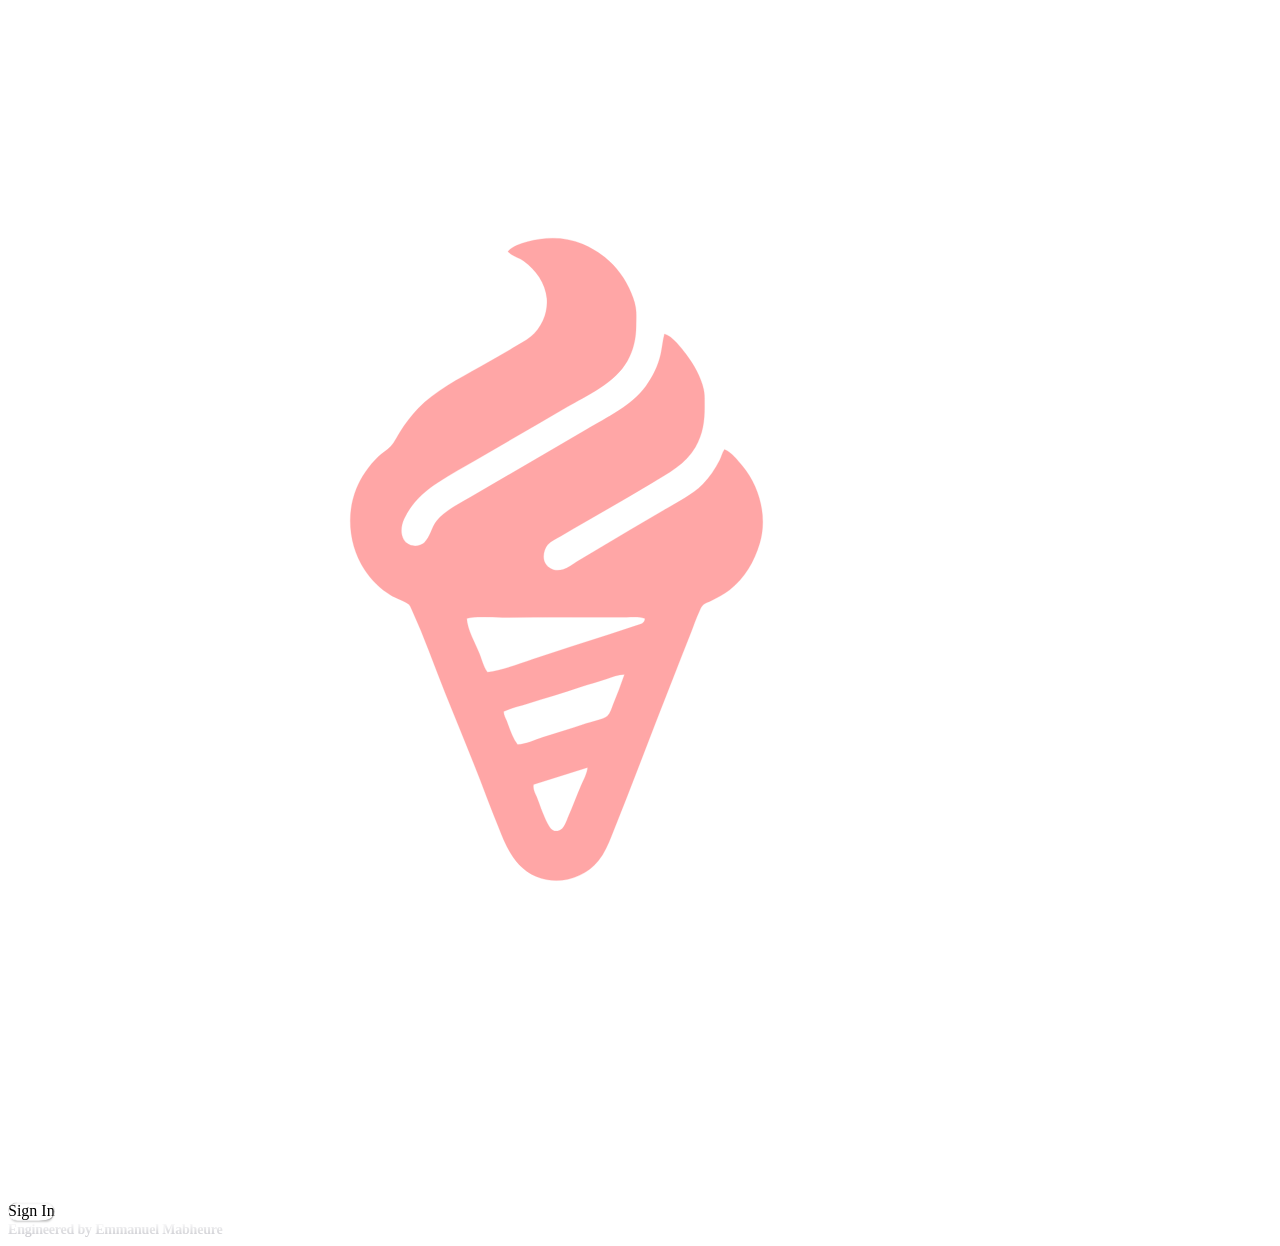
==== commit 021a0eee: "Update comments and alt text in index.html" ====
--- a/index.html
+++ b/index.html
@@ -5,42 +5,42 @@
     <meta name="viewport" content="width=device-width, initial-scale=1.0, maximum-scale=1.0, user-scalable=no">
     <title>Vanilla Store - VOS Platform Shield</title>
     
-    <!-- SYSTEM MODULAR DECOUPLED STYLESHEETS -->
-    <link rel="stylesheet" href="src/styles/main.css">
+    <!-- MASTER DECOUPLED STYLESHEET CHANNELS -->
+    <link rel="stylesheet" href="src/styles/layout.css">
     <link rel="stylesheet" href="src/styles/typography.css">
     
-    <!-- YOUR MODULAR ANIMATION DIRECTORY TRACERS -->
+    <!-- MODULAR GRAPHIC ASSET SLOTS -->
     <link rel="stylesheet" href="src/assets/background/style.css">
     <link rel="stylesheet" href="src/assets/signin/style.css">
 </head>
 <body>
 
-    <!-- THE AMBIENT VORTEX PORTAL LAYER -->
-    <div class="ambient-vortex"></div>
+    <!-- ASYNCHRONOUS SLOW-MOVING STARS GRAPHIC ENVIRONMENTAL CONTAINER -->
+    <div class="stars-animation-container-slot"></div>
 
-    <!-- MAIN GRID CONTAINER CHASSIS -->
+    <!-- MAIN APP CHASSIS GRID: FIXED DYNAMIC VIEWPORT HEIGHT MATRIX -->
     <div class="app-chassis">
         
-        <!-- VERTICAL TOP-TO-BOTTOM LIQUID GLASS REFLECTION WAVE -->
+        <!-- TOP-TO-BOTTOM LIQUID GLASS REFLECTION WAVE GLIP LAYER -->
         <div class="liquid-wave-shutter"></div>
 
         
         <div class="brand-logo-frame">
-            <img src="src/assets/vanilla.svg" alt="Vanilla Vector Core">
+            <img src="src/assets/vanilla.svg" alt="Vanilla Core">
         </div>
         
-        <!-- CENTER CORE: Title and Readable Short Description -->
+        <!-- STRUCTURAL ROW SLOT 2: Symmetrical Center Content Typography Workspace -->
         <div class="text-center-matrix">
             <h1 class="brand-title-fade">Vanilla Store</h1>
             <p class="system-tagline-fade">Explore original cartoons and 3D games instantly.</p>
         </div>
         
-        <!-- BASE CORE: Single Premium Sign In Action Pill (signin/style.css) -->
+        <!-- STRUCTURAL ROW SLOT 3: Single Premium Sign In Active Button Box Alignment Tray -->
         
             <button class="sso-action-trigger" onclick="triggerHandshake()">Sign In</button>
         </div>
 
-        <!-- PROTECTED BASELINE FOOTER: CREATOR TRADEMARK LOCKED IN POSITION -->
+        <!-- STRUCTURAL ROW SLOT 4: FIXED BASELINE APP FOOTER SEALS -->
         <div class="app-footer">
             <span class="founder-signature-line">Engineered by Emmanuel Mabheure</span>
         </div>
@@ -48,6 +48,7 @@
     </div>
 
     <script>
+        // STRUCTURAL NAVIGATION FLOW HANDSHAKE TRIGGER EVENT
         function triggerHandshake() {
             console.log("🔑 Initializing secure single-point authentication gateway routing...");
             window.location.href = "store.html";
